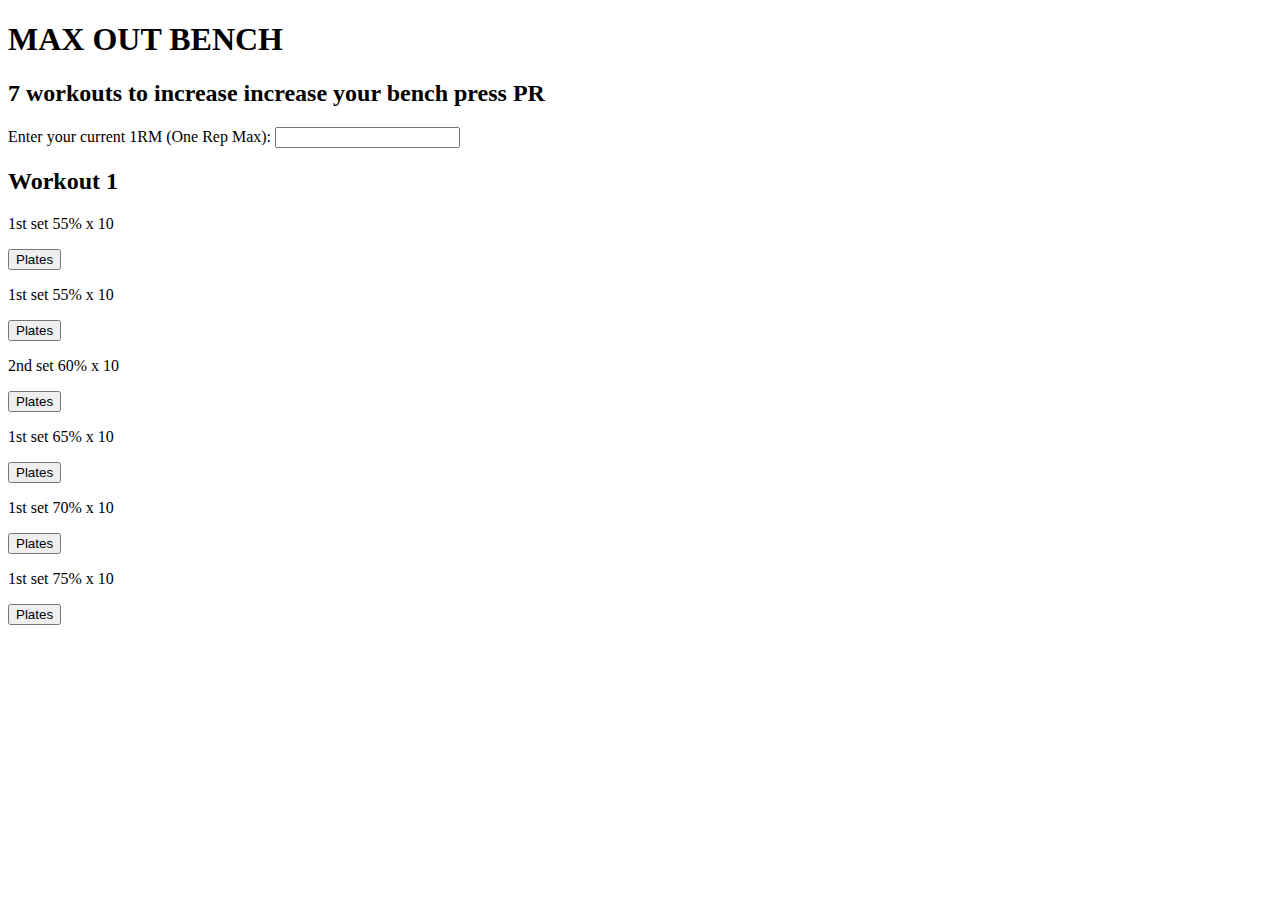
==== index.html @ d9f04791 "basic html" ====
<!DOCTYPE html>
<html lang="en">
<head>
    <meta charset="UTF-8">
    <meta name="viewport" content="width=device-width, initial-scale=1.0">
    <title>Bench Press Calculator</title>
    <link rel="stylesheet" href="style.css">
</head>
<body>
    <header>
        <h1>MAX OUT BENCH</h1>
        <h2>7 workouts to increase increase your bench press PR</h2>
    </header>

    <main>
        <section class="input-section">
            <label for="oneRepMax">Enter your current 1RM (One Rep Max):</label>
            <input type="number" id="oneRepMax" value="">
        </section>

        <section class="workout-section">
            <h2>Workout 1</h2>
            <div class="set">
                <p>1st set 55% x 10</p>
                <div class ="actions">
                    <span id="work1Set1"></span>
                    <button>Plates</button>
                </div>
            </div>
            <div class="set">
                <p>1st set 55% x 10</p>
                <div class ="actions">
                    <span id="work1Set1"></span>
                    <button>Plates</button>
                </div>
            </div>
            <div class="set">
                <p>2nd set 60% x 10</p>
                <div class ="actions">
                    <span id="work1Set1"></span>
                    <button>Plates</button>
                </div>
            </div>
            <div class="set">
                <p>1st set 65% x 10</p>
                <div class ="actions">
                    <span id="work1Set1"></span>
                    <button>Plates</button>
                </div>
            </div>
            <div class="set">
                <p>1st set 70% x 10</p>
                <div class ="actions">
                    <span id="work1Set1"></span>
                    <button>Plates</button>
                </div>
            </div>
            <div class="set">
                <p>1st set 75% x 10</p>
                <div class ="actions">
                    <span id="work1Set1"></span>
                    <button>Plates</button>
                </div>
            </div>
        </section>
    </main>

    <script src="index.js"></script>
</body>
</html>
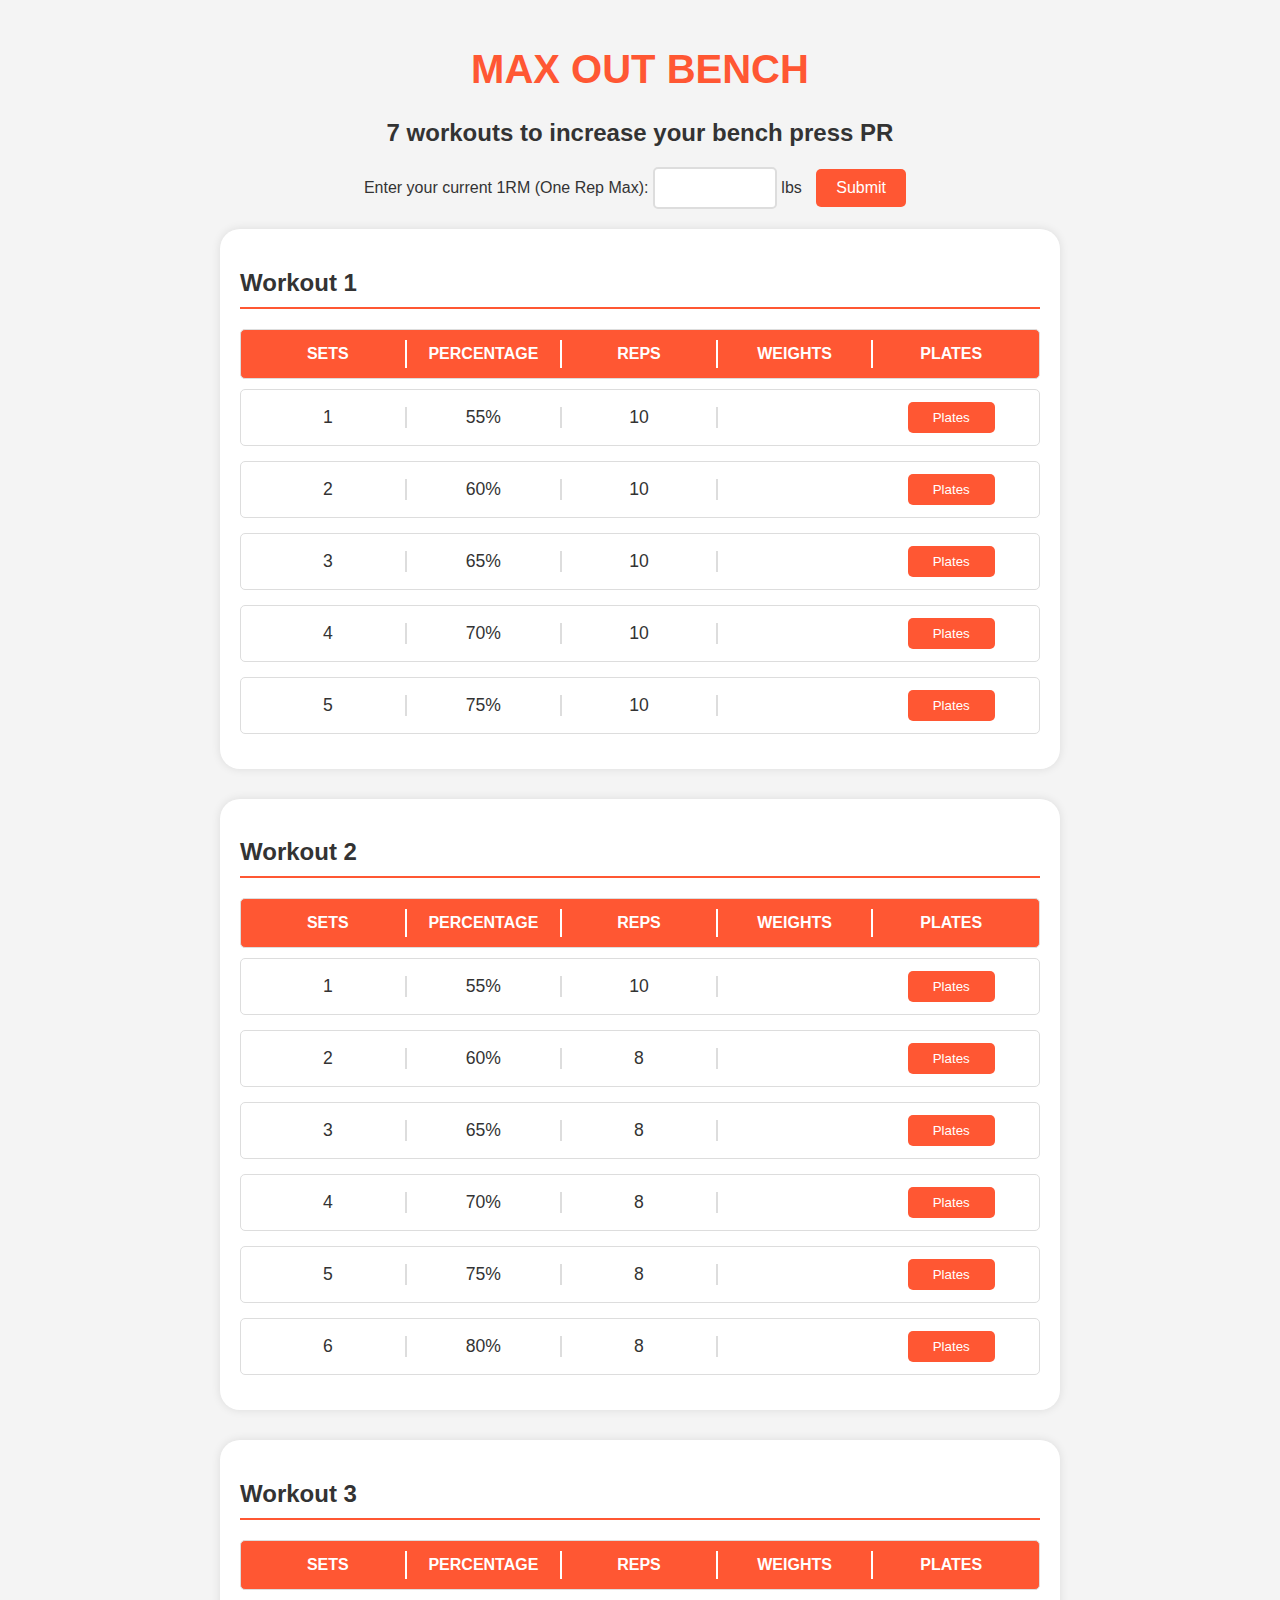
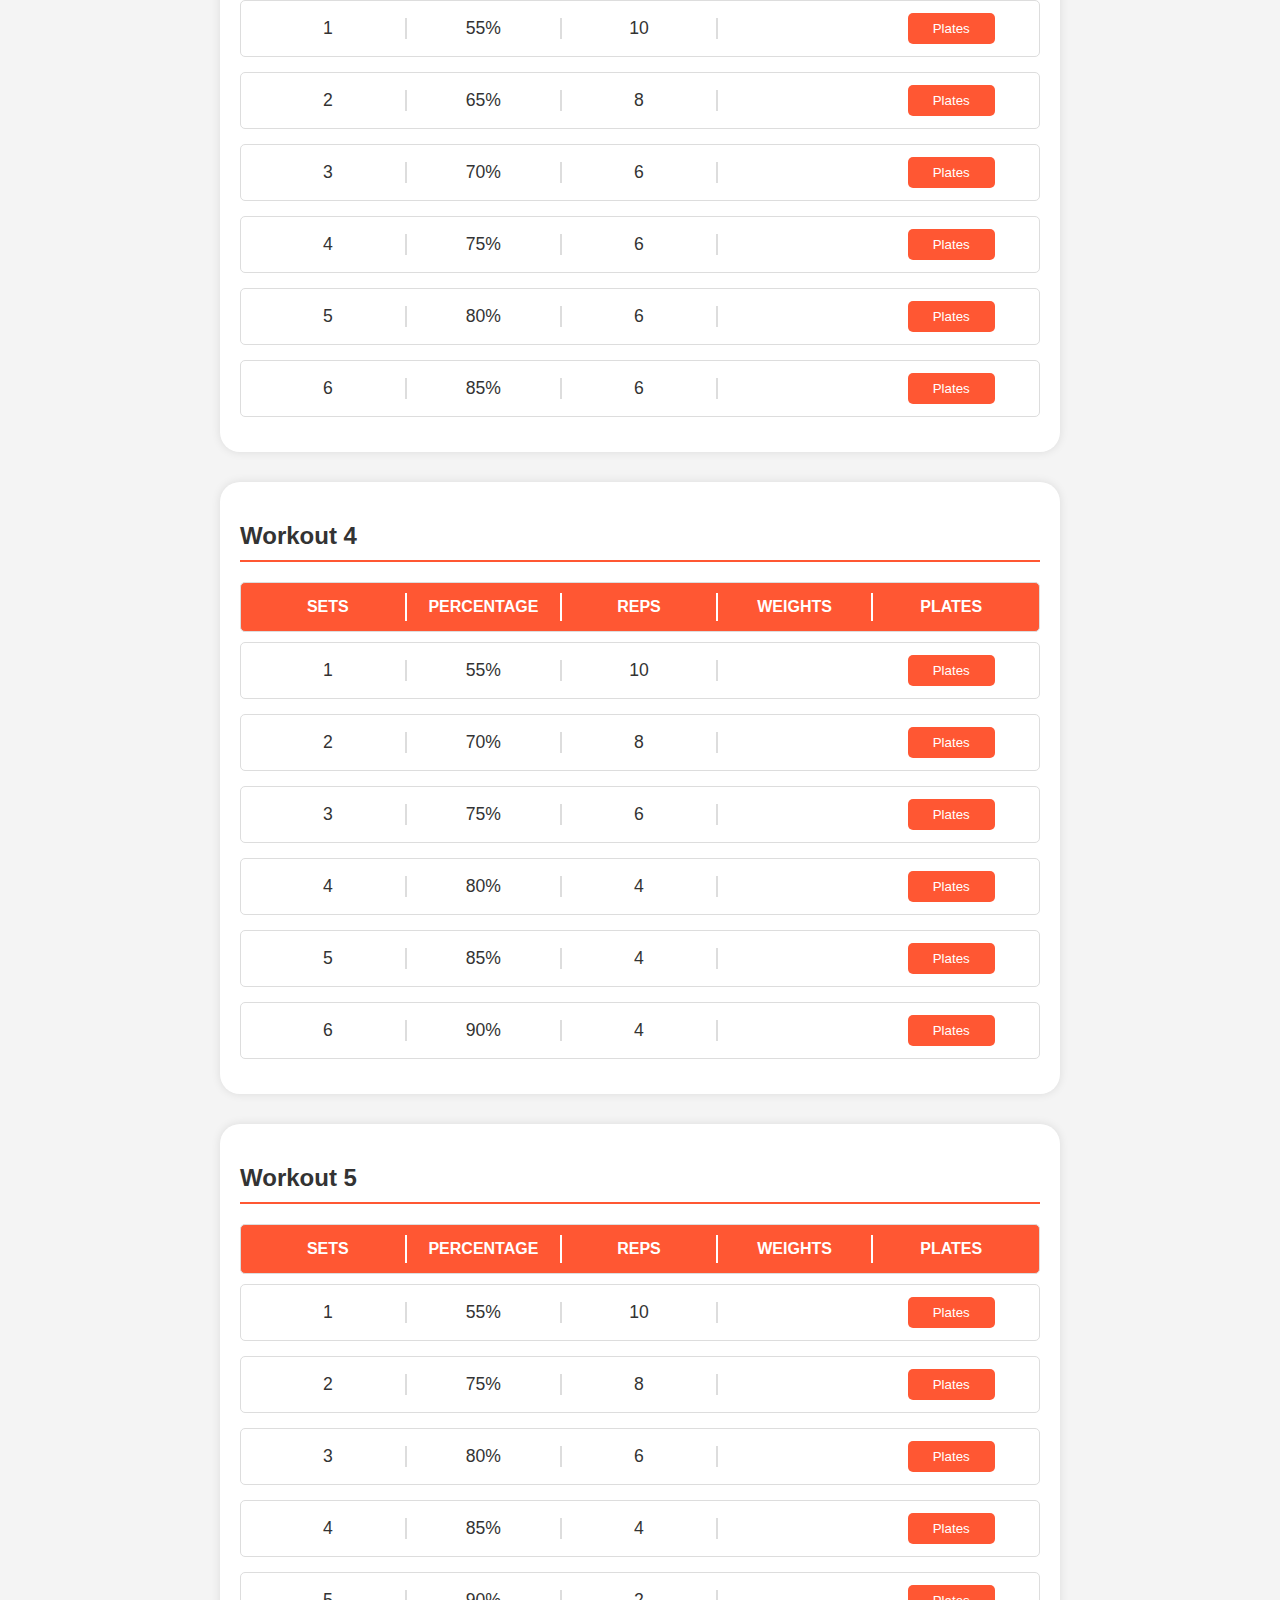
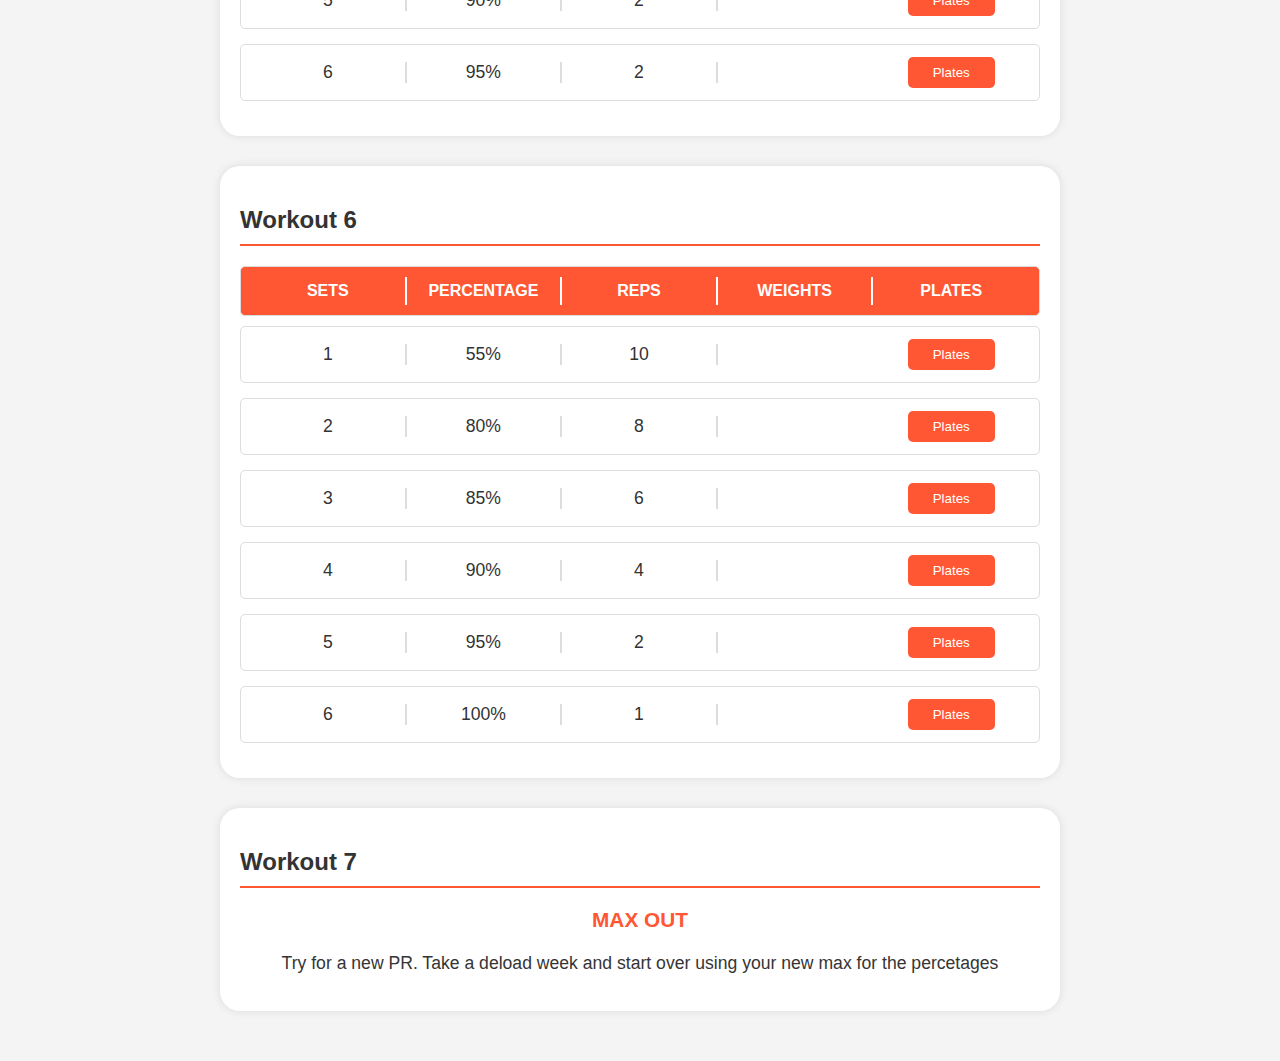
==== commit 21abf750: "improved html and css, and added basic functions to index.js" ====
--- a/index.html
+++ b/index.html
@@ -9,59 +9,347 @@
 <body>
     <header>
         <h1>MAX OUT BENCH</h1>
-        <h2>7 workouts to increase increase your bench press PR</h2>
+        <h2>7 workouts to increase your bench press PR</h2>
     </header>
 
     <main>
         <section class="input-section">
             <label for="oneRepMax">Enter your current 1RM (One Rep Max):</label>
-            <input type="number" id="oneRepMax" value="">
-        </section>
+            <input type="number" id="oneRepMax" value="" min="80" max="1000" required> lbs
+            <button id="submitButton" class="submit-button">Submit</button>
+        </section>
+
 
         <section class="workout-section">
             <h2>Workout 1</h2>
-            <div class="set">
-                <p>1st set 55% x 10</p>
-                <div class ="actions">
-                    <span id="work1Set1"></span>
-                    <button>Plates</button>
-                </div>
-            </div>
-            <div class="set">
-                <p>1st set 55% x 10</p>
-                <div class ="actions">
-                    <span id="work1Set1"></span>
-                    <button>Plates</button>
-                </div>
-            </div>
-            <div class="set">
-                <p>2nd set 60% x 10</p>
-                <div class ="actions">
-                    <span id="work1Set1"></span>
-                    <button>Plates</button>
-                </div>
-            </div>
-            <div class="set">
-                <p>1st set 65% x 10</p>
-                <div class ="actions">
-                    <span id="work1Set1"></span>
-                    <button>Plates</button>
-                </div>
-            </div>
-            <div class="set">
-                <p>1st set 70% x 10</p>
-                <div class ="actions">
-                    <span id="work1Set1"></span>
-                    <button>Plates</button>
-                </div>
-            </div>
-            <div class="set">
-                <p>1st set 75% x 10</p>
-                <div class ="actions">
-                    <span id="work1Set1"></span>
-                    <button>Plates</button>
-                </div>
-            </div>
+
+            <div class="table-header">
+                <div class="header-item">SETS</div>
+                <div class="header-item">PERCENTAGE</div>
+                <div class="header-item">REPS</div>
+                <div class="header-item">WEIGHTS</div>
+                <div class="header-item">PLATES</div>
+            </div>
+            <div class="set">
+                <div class="set-info">1</div>
+                <div class="set-percentage">55%</div>
+                <div class="set-reps">10</div>
+                <div class="set-weight" id="w1percent55"></div>
+                <button class="calculate-button">Plates</button>
+            </div>
+            <div class="set">
+                <div class="set-info">2</div>
+                <div class="set-percentage">60%</div>
+                <div class="set-reps">10</div>
+                <div class="set-weight" id="w1percent60"></div>
+                <button class="calculate-button">Plates</button>
+            </div>
+            <div class="set">
+                <div class="set-info">3</div>
+                <div class="set-percentage">65%</div>
+                <div class="set-reps">10</div>
+                <div class="set-weight" id="w1percent65"></div>
+                <button class="calculate-button">Plates</button>
+            </div>
+            <div class="set">
+                <div class="set-info">4</div>
+                <div class="set-percentage">70%</div>
+                <div class="set-reps">10</div>
+                <div class="set-weight" id="w1percent70"></div>
+                <button class="calculate-button">Plates</button>
+            </div>
+            <div class="set">
+                <div class="set-info">5</div>
+                <div class="set-percentage">75%</div>
+                <div class="set-reps">10</div>
+                <div class="set-weight" id="w1percent75"></div>
+                <button class="calculate-button">Plates</button>
+            </div>
+            
+        </section>
+
+
+        <section class="workout-section">
+            <h2>Workout 2</h2>
+
+            <div class="table-header">
+                <div class="header-item">SETS</div>
+                <div class="header-item">PERCENTAGE</div>
+                <div class="header-item">REPS</div>
+                <div class="header-item">WEIGHTS</div>
+                <div class="header-item">PLATES</div>
+            </div>
+            <div class="set">
+                <div class="set-info">1</div>
+                <div class="set-percentage">55%</div>
+                <div class="set-reps">10</div>
+                <div class="set-weight" id="w2percent55"></div>
+                <button class="calculate-button">Plates</button>
+            </div>
+            <div class="set">
+                <div class="set-info">2</div>
+                <div class="set-percentage">60%</div>
+                <div class="set-reps">8</div>
+                <div class="set-weight" id="w2percent60"></div>
+                <button class="calculate-button">Plates</button>
+            </div>
+            <div class="set">
+                <div class="set-info">3</div>
+                <div class="set-percentage">65%</div>
+                <div class="set-reps">8</div>
+                <div class="set-weight" id="w2percent65"></div>
+                <button class="calculate-button">Plates</button>
+            </div>
+            <div class="set">
+                <div class="set-info">4</div>
+                <div class="set-percentage">70%</div>
+                <div class="set-reps">8</div>
+                <div class="set-weight" id="w2percent70"></div>
+                <button class="calculate-button">Plates</button>
+            </div>
+            <div class="set">
+                <div class="set-info">5</div>
+                <div class="set-percentage">75%</div>
+                <div class="set-reps">8</div>
+                <div class="set-weight" id="w2percent75"></div>
+                <button class="calculate-button">Plates</button>
+            </div>
+            <div class="set">
+                <div class="set-info">6</div>
+                <div class="set-percentage">80%</div>
+                <div class="set-reps">8</div>
+                <div class="set-weight" id="w2percent80"></div>
+                <button class="calculate-button">Plates</button>
+            </div>
+            
+        </section>
+
+
+        <section class="workout-section">
+            <h2>Workout 3</h2>
+
+            <div class="table-header">
+                <div class="header-item">SETS</div>
+                <div class="header-item">PERCENTAGE</div>
+                <div class="header-item">REPS</div>
+                <div class="header-item">WEIGHTS</div>
+                <div class="header-item">PLATES</div>
+            </div>
+            <div class="set">
+                <div class="set-info">1</div>
+                <div class="set-percentage">55%</div>
+                <div class="set-reps">10</div>
+                <div class="set-weight" id="w3percent55"></div>
+                <button class="calculate-button">Plates</button>
+            </div>
+            <div class="set">
+                <div class="set-info">2</div>
+                <div class="set-percentage">65%</div>
+                <div class="set-reps">8</div>
+                <div class="set-weight" id="w3percent65"></div>
+                <button class="calculate-button">Plates</button>
+            </div>
+            <div class="set">
+                <div class="set-info">3</div>
+                <div class="set-percentage">70%</div>
+                <div class="set-reps">6</div>
+                <div class="set-weight" id="w3percent70"></div>
+                <button class="calculate-button">Plates</button>
+            </div>
+            <div class="set">
+                <div class="set-info">4</div>
+                <div class="set-percentage">75%</div>
+                <div class="set-reps">6</div>
+                <div class="set-weight" id="w3percent75"></div>
+                <button class="calculate-button">Plates</button>
+            </div>
+            <div class="set">
+                <div class="set-info">5</div>
+                <div class="set-percentage">80%</div>
+                <div class="set-reps">6</div>
+                <div class="set-weight" id="w3percent80"></div>
+                <button class="calculate-button">Plates</button>
+            </div>
+            <div class="set">
+                <div class="set-info">6</div>
+                <div class="set-percentage">85%</div>
+                <div class="set-reps">6</div>
+                <div class="set-weight" id="w3percent85"></div>
+                <button class="calculate-button">Plates</button>
+            </div>
+            
+        </section>
+        <section class="workout-section">
+            <h2>Workout 4</h2>
+            
+            <div class="table-header">
+                <div class="header-item">SETS</div>
+                <div class="header-item">PERCENTAGE</div>
+                <div class="header-item">REPS</div>
+                <div class="header-item">WEIGHTS</div>
+                <div class="header-item">PLATES</div>
+            </div>
+            <div class="set">
+                <div class="set-info">1</div>
+                <div class="set-percentage">55%</div>
+                <div class="set-reps">10</div>
+                <div class="set-weight" id="w4percent55"></div>
+                <button class="calculate-button">Plates</button>
+            </div>
+            <div class="set">
+                <div class="set-info">2</div>
+                <div class="set-percentage">70%</div>
+                <div class="set-reps">8</div>
+                <div class="set-weight" id="w4percent70"></div>
+                <button class="calculate-button">Plates</button>
+            </div>
+            <div class="set">
+                <div class="set-info">3</div>
+                <div class="set-percentage">75%</div>
+                <div class="set-reps">6</div>
+                <div class="set-weight" id="w4percent75"></div>
+                <button class="calculate-button">Plates</button>
+            </div>
+            <div class="set">
+                <div class="set-info">4</div>
+                <div class="set-percentage">80%</div>
+                <div class="set-reps">4</div>
+                <div class="set-weight" id="w4percent80"></div>
+                <button class="calculate-button">Plates</button>
+            </div>
+            <div class="set">
+                <div class="set-info">5</div>
+                <div class="set-percentage">85%</div>
+                <div class="set-reps">4</div>
+                <div class="set-weight" id="w4percent85"></div>
+                <button class="calculate-button">Plates</button>
+            </div>
+            <div class="set">
+                <div class="set-info">6</div>
+                <div class="set-percentage">90%</div>
+                <div class="set-reps">4</div>
+                <div class="set-weight" id="w4percent90"></div>
+                <button class="calculate-button">Plates</button>
+            </div>
+            
+        </section>
+
+
+        <section class="workout-section">
+            <h2>Workout 5</h2>
+
+            <div class="table-header">
+                <div class="header-item">SETS</div>
+                <div class="header-item">PERCENTAGE</div>
+                <div class="header-item">REPS</div>
+                <div class="header-item">WEIGHTS</div>
+                <div class="header-item">PLATES</div>
+            </div>
+            <div class="set">
+                <div class="set-info">1</div>
+                <div class="set-percentage">55%</div>
+                <div class="set-reps">10</div>
+                <div class="set-weight" id="w5percent55"></div>
+                <button class="calculate-button">Plates</button>
+            </div>
+            <div class="set">
+                <div class="set-info">2</div>
+                <div class="set-percentage">75%</div>
+                <div class="set-reps">8</div>
+                <div class="set-weight" id="w5percent75"></div>
+                <button class="calculate-button">Plates</button>
+            </div>
+            <div class="set">
+                <div class="set-info">3</div>
+                <div class="set-percentage">80%</div>
+                <div class="set-reps">6</div>
+                <div class="set-weight" id="w5percent80"></div>
+                <button class="calculate-button">Plates</button>
+            </div>
+            <div class="set">
+                <div class="set-info">4</div>
+                <div class="set-percentage">85%</div>
+                <div class="set-reps">4</div>
+                <div class="set-weight" id="w5percent85"></div>
+                <button class="calculate-button">Plates</button>
+            </div>
+            <div class="set">
+                <div class="set-info">5</div>
+                <div class="set-percentage">90%</div>
+                <div class="set-reps">2</div>
+                <div class="set-weight" id="w5percent90"></div>
+                <button class="calculate-button">Plates</button>
+            </div>
+            <div class="set">
+                <div class="set-info">6</div>
+                <div class="set-percentage">95%</div>
+                <div class="set-reps">2</div>
+                <div class="set-weight" id="w5percent95"></div>
+                <button class="calculate-button">Plates</button>
+            </div>
+            
+        </section>
+
+
+        <section class="workout-section">
+            <h2>Workout 6</h2>
+            
+            <div class="table-header">
+                <div class="header-item">SETS</div>
+                <div class="header-item">PERCENTAGE</div>
+                <div class="header-item">REPS</div>
+                <div class="header-item">WEIGHTS</div>
+                <div class="header-item">PLATES</div>
+            </div>
+            <div class="set">
+                <div class="set-info">1</div>
+                <div class="set-percentage">55%</div>
+                <div class="set-reps">10</div>
+                <div class="set-weight" id="w6percent55"></div>
+                <button class="calculate-button">Plates</button>
+            </div>
+            <div class="set">
+                <div class="set-info">2</div>
+                <div class="set-percentage">80%</div>
+                <div class="set-reps">8</div>
+                <div class="set-weight" id="w6percent80"></div>
+                <button class="calculate-button">Plates</button>
+            </div>
+            <div class="set">
+                <div class="set-info">3</div>
+                <div class="set-percentage">85%</div>
+                <div class="set-reps">6</div>
+                <div class="set-weight" id="w6percent85"></div>
+                <button class="calculate-button">Plates</button>
+            </div>
+            <div class="set">
+                <div class="set-info">4</div>
+                <div class="set-percentage">90%</div>
+                <div class="set-reps">4</div>
+                <div class="set-weight" id="w6percent90"></div>
+                <button class="calculate-button">Plates</button>
+            </div>
+            <div class="set">
+                <div class="set-info">5</div>
+                <div class="set-percentage">95%</div>
+                <div class="set-reps">2</div>
+                <div class="set-weight" id="w6percent95"></div>
+                <button class="calculate-button">Plates</button>
+            </div>
+            <div class="set">
+                <div class="set-info">6</div>
+                <div class="set-percentage">100%</div>
+                <div class="set-reps">1</div>
+                <div class="set-weight" id="w6percent100"></div>
+                <button class="calculate-button">Plates</button>
+            </div>
+            
+        </section>
+
+        <section class="workout-section">
+            <h2>Workout 7</h2>
+            <h3>MAX OUT</h3>
+            <p id="maxout">Try for a new PR. Take a deload week and start over using your new max for the percetages</p>
         </section>
     </main>
 
--- a/style.css
+++ b/style.css
@@ -0,0 +1,169 @@
+body {
+    font-family: Arial, sans-serif;
+    background-color: #f4f4f4;
+    margin: 0;
+    padding: 20px;
+    color: #333;
+}
+
+header {
+    text-align: center;
+    margin-bottom: 20px;
+}
+
+h1 {
+    font-size: 2.5em;
+    color: #ff5733;
+}
+
+h2 {
+    font-size: 1.5em;
+    color: #333;
+    margin-bottom: 10px;
+}
+
+h3 {
+    font-size: 1.3em;
+    color: #ff5733;
+    margin-top: 0;
+    text-align: center;
+}
+
+.input-section {
+    text-align: center;
+    margin-right: 10px;
+}
+
+.input-section label {
+    text-align: center;
+    margin-bottom: 30px;
+}
+
+.input-section input[type="number"] {
+    padding: 10px;
+    font-size: 1em;
+    width: 100px;
+    border: 2px solid #ddd;
+    border-radius: 5px;
+    text-align: center;
+}
+
+.submit-button {
+    background-color: #ff5733;
+    color: white;
+    border: none;
+    padding: 10px 20px;
+    font-size: 16px;
+    border-radius: 5px;
+    cursor: pointer;
+    margin-left: 10px;
+}
+
+.submit-button:hover {
+    background-color: #c23e16;
+}
+
+.workout-section {
+    max-width: 800px;
+    margin: 0 auto 30px auto;
+    margin-top: 20px;
+    background-color: #fff;
+    padding: 20px;
+    border-radius: 20px;
+    box-shadow: 0 0 10px rgba(0, 0, 0, 0.1);
+}
+
+.workout-section h2 {
+    border-bottom: 2px solid #ff5733;
+    padding-bottom: 10px;
+    margin-bottom: 20px;
+}
+
+.table-header, .set {
+    display: grid;
+    grid-template-columns: 1fr 1fr 1fr 1fr 1fr auto;
+    align-items: center;
+    padding: 10px;
+    border: 1px solid #ddd;
+    border-radius: 5px;
+}
+
+.table-header {
+    background-color: #ff5733;
+    color: white;
+    font-weight: bold;
+    text-align: center;
+    margin-bottom: 10px;
+}
+
+.table-header .header-item {
+    padding: 5px;
+    border-right: 2px solid white; /* Adds white lines between columns */
+}
+
+.table-header .header-item:last-child {
+    border-right: none; /* Removes the border from the last item */
+}
+
+.set {
+    margin-bottom: 15px;
+    grid-template-columns: 1fr 1fr 1fr 1fr 1fr auto;
+    display: grid;
+    align-items: center;
+    text-align: center;
+}
+
+.set button.calculate-button {
+    margin: 2px auto; /* Centers the button horizontally within its grid cell */
+    display: block;
+    padding: 8px 25px;
+    background-color: #ff5733;
+    color: white;
+    border: none;
+    border-radius: 5px;
+    cursor: pointer;
+    text-align: center;
+}
+
+.set div {
+    font-size: 1.1em;
+    text-align: center;
+    border-right: 2px solid #ddd; 
+}
+
+.set div:last-child {
+    border-right: none; /* Removes the border from the last column */
+}
+
+.set-weight {
+    font-weight: bold;
+    color: #ff5733;
+}
+
+button.calculate-button {
+    padding: 10px 12px;
+    background-color: #ff5733;
+    color: white;
+    border: none;
+    border-radius: 5px;
+    cursor: pointer;
+    text-align: center;
+    max-width: 100px;
+}
+
+button.calculate-button:hover {
+    background-color: #c23e16;
+}
+
+#maxout {
+    text-align: center;
+    margin-top: 20px;
+    font-size: 1.1em;
+    color: #353535;
+}
+
+#maxout span {
+    font-weight: bold;
+    color: #ff5733;
+}
+
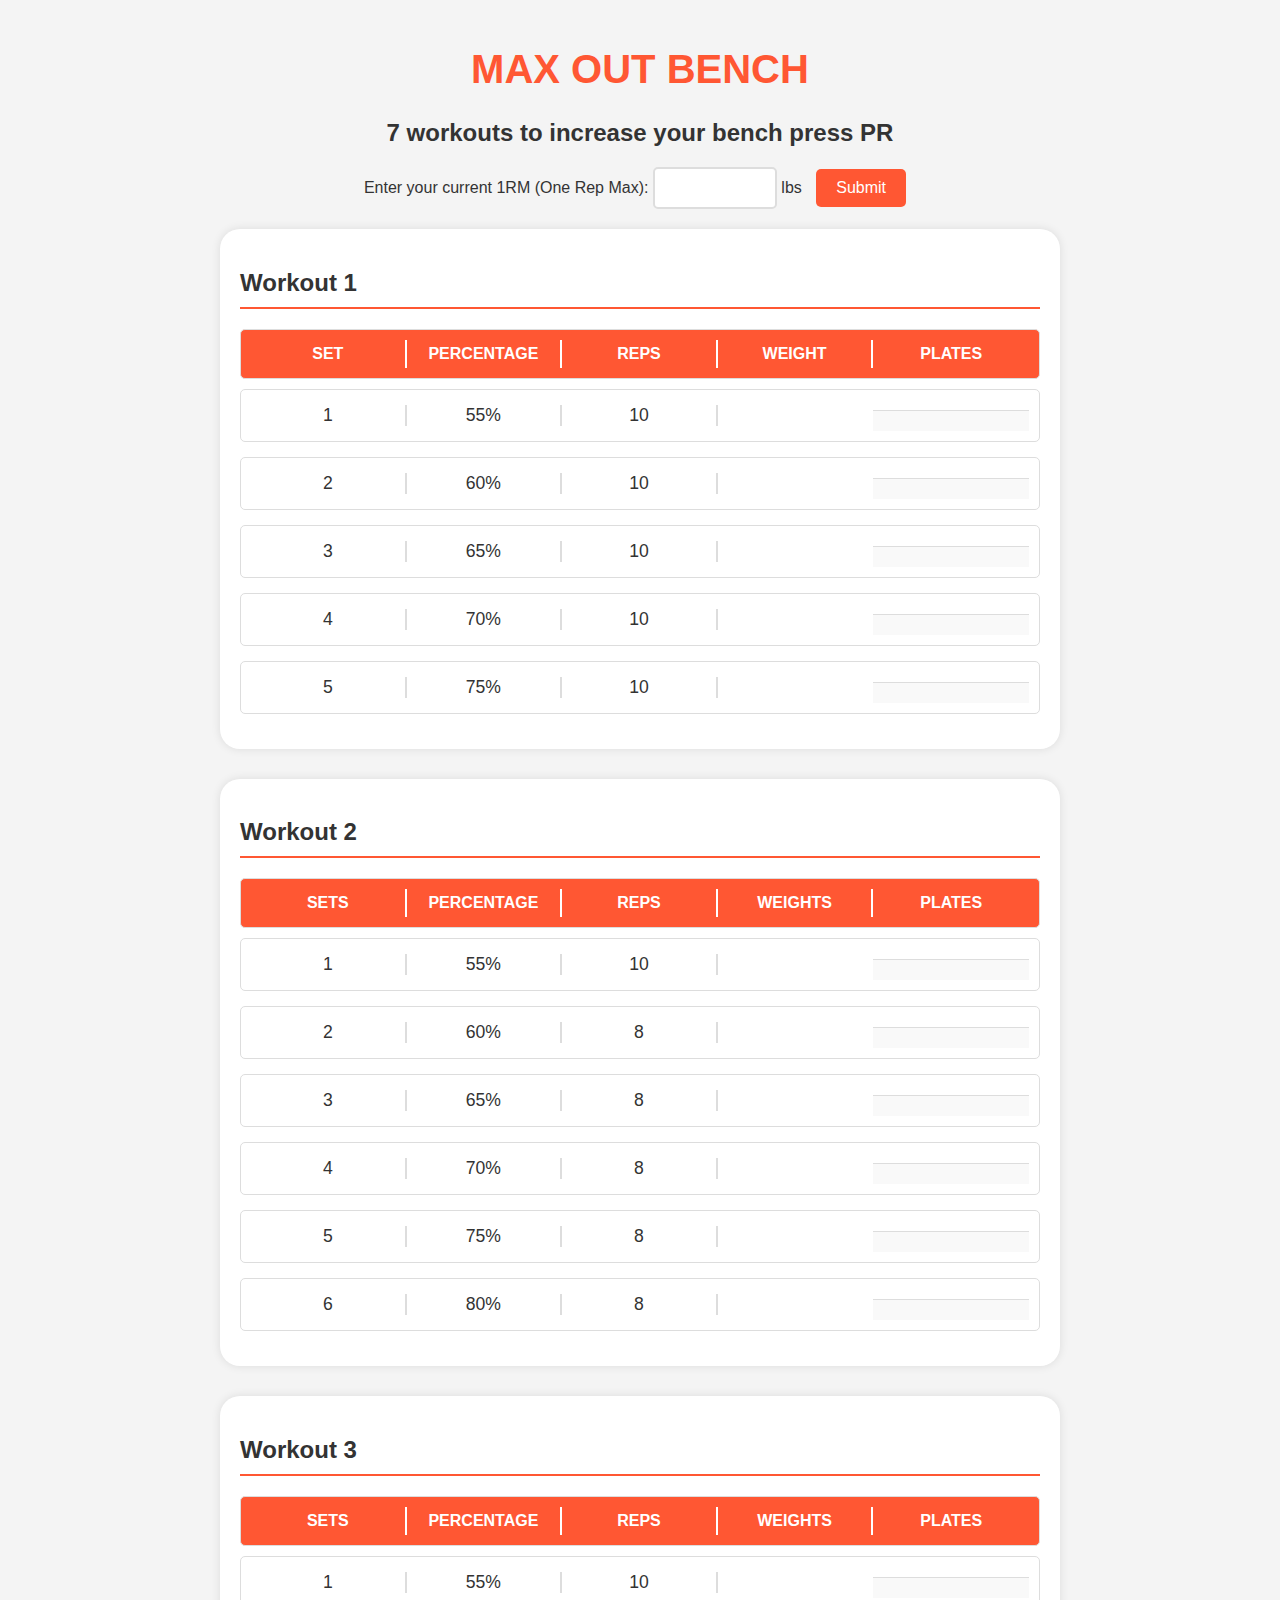
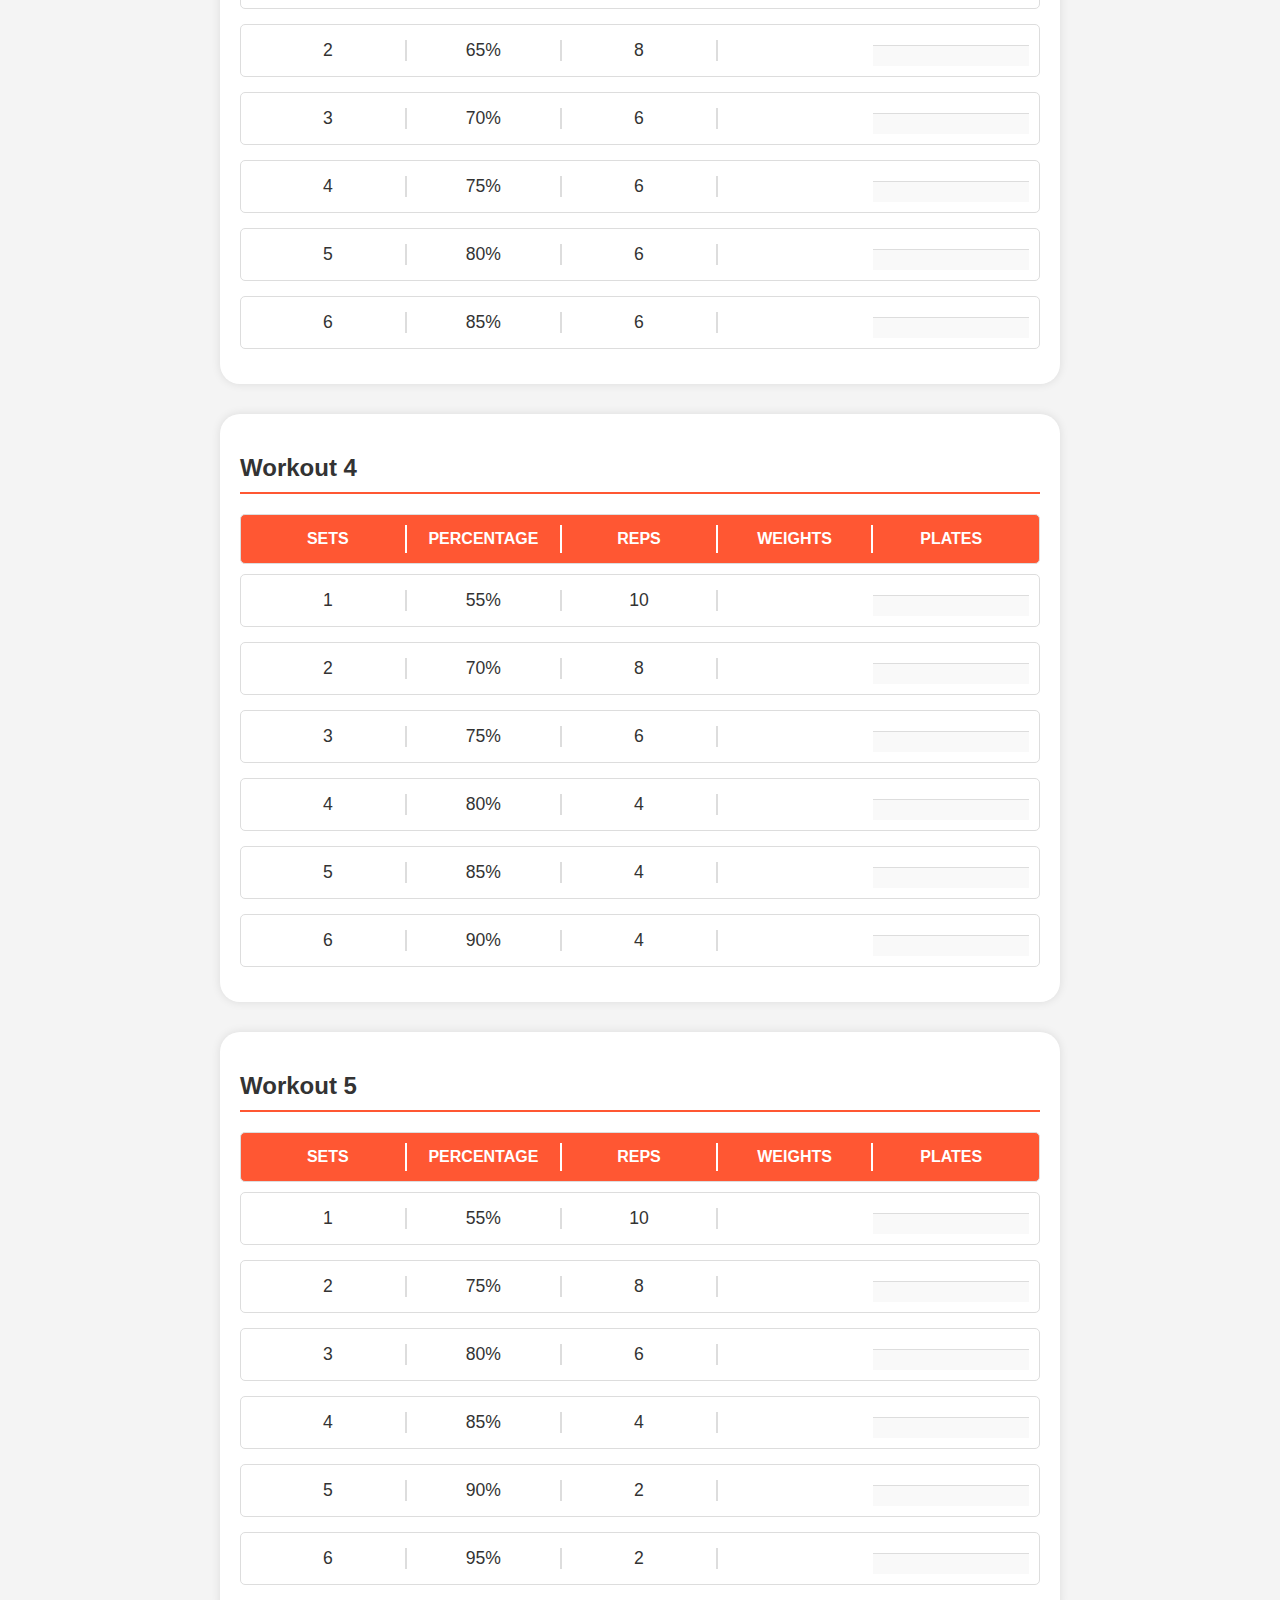
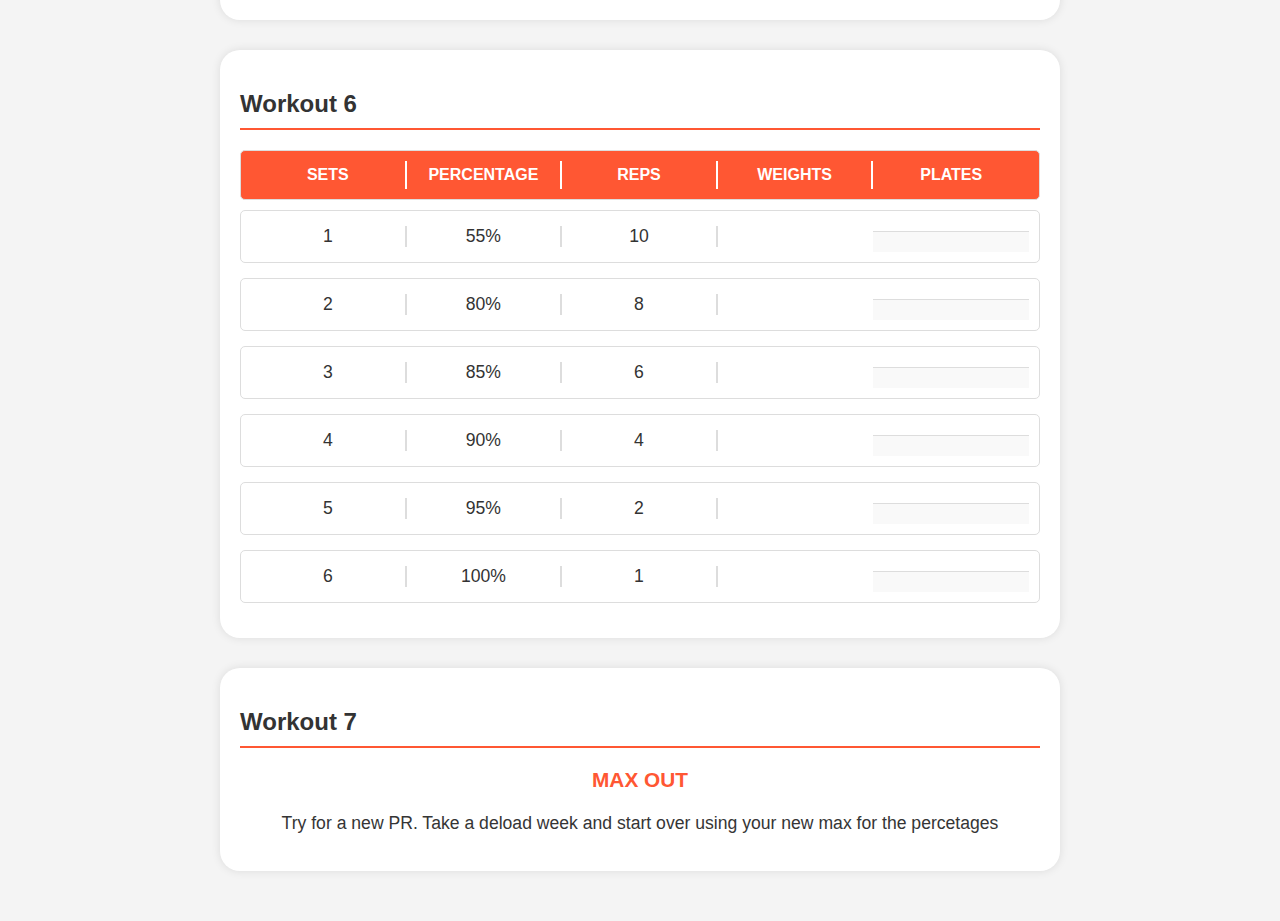
==== commit 7124c3c0: "functional backend" ====
--- a/index.html
+++ b/index.html
@@ -24,10 +24,10 @@
             <h2>Workout 1</h2>
 
             <div class="table-header">
-                <div class="header-item">SETS</div>
-                <div class="header-item">PERCENTAGE</div>
-                <div class="header-item">REPS</div>
-                <div class="header-item">WEIGHTS</div>
+                <div class="header-item">SET</div>
+                <div class="header-item">PERCENTAGE</div>
+                <div class="header-item">REPS</div>
+                <div class="header-item">WEIGHT</div>
                 <div class="header-item">PLATES</div>
             </div>
             <div class="set">
@@ -35,35 +35,35 @@
                 <div class="set-percentage">55%</div>
                 <div class="set-reps">10</div>
                 <div class="set-weight" id="w1percent55"></div>
-                <button class="calculate-button">Plates</button>
+                <div class="plates-section" id="w1plates1"></div>
             </div>
             <div class="set">
                 <div class="set-info">2</div>
                 <div class="set-percentage">60%</div>
                 <div class="set-reps">10</div>
                 <div class="set-weight" id="w1percent60"></div>
-                <button class="calculate-button">Plates</button>
+                <div class="plates-section" id="w1plates2"></div>
             </div>
             <div class="set">
                 <div class="set-info">3</div>
                 <div class="set-percentage">65%</div>
                 <div class="set-reps">10</div>
                 <div class="set-weight" id="w1percent65"></div>
-                <button class="calculate-button">Plates</button>
+                <div class="plates-section" id="w1plates3"></div>
             </div>
             <div class="set">
                 <div class="set-info">4</div>
                 <div class="set-percentage">70%</div>
                 <div class="set-reps">10</div>
                 <div class="set-weight" id="w1percent70"></div>
-                <button class="calculate-button">Plates</button>
+                <div class="plates-section" id="w1plates4"></div>
             </div>
             <div class="set">
                 <div class="set-info">5</div>
                 <div class="set-percentage">75%</div>
                 <div class="set-reps">10</div>
                 <div class="set-weight" id="w1percent75"></div>
-                <button class="calculate-button">Plates</button>
+                <div class="plates-section" id="w1plates5"></div>
             </div>
             
         </section>
@@ -84,42 +84,42 @@
                 <div class="set-percentage">55%</div>
                 <div class="set-reps">10</div>
                 <div class="set-weight" id="w2percent55"></div>
-                <button class="calculate-button">Plates</button>
+                <div class="plates-section" id="w2plates1"></div>
             </div>
             <div class="set">
                 <div class="set-info">2</div>
                 <div class="set-percentage">60%</div>
                 <div class="set-reps">8</div>
                 <div class="set-weight" id="w2percent60"></div>
-                <button class="calculate-button">Plates</button>
+                <div class="plates-section" id="w2plates2"></div>
             </div>
             <div class="set">
                 <div class="set-info">3</div>
                 <div class="set-percentage">65%</div>
                 <div class="set-reps">8</div>
                 <div class="set-weight" id="w2percent65"></div>
-                <button class="calculate-button">Plates</button>
+                <div class="plates-section" id="w2plates3"></div>
             </div>
             <div class="set">
                 <div class="set-info">4</div>
                 <div class="set-percentage">70%</div>
                 <div class="set-reps">8</div>
                 <div class="set-weight" id="w2percent70"></div>
-                <button class="calculate-button">Plates</button>
+                <div class="plates-section" id="w2plates4"></div>
             </div>
             <div class="set">
                 <div class="set-info">5</div>
                 <div class="set-percentage">75%</div>
                 <div class="set-reps">8</div>
                 <div class="set-weight" id="w2percent75"></div>
-                <button class="calculate-button">Plates</button>
+                <div class="plates-section" id="w2plates5"></div>
             </div>
             <div class="set">
                 <div class="set-info">6</div>
                 <div class="set-percentage">80%</div>
                 <div class="set-reps">8</div>
                 <div class="set-weight" id="w2percent80"></div>
-                <button class="calculate-button">Plates</button>
+                <div class="plates-section" id="w2plates6"></div>
             </div>
             
         </section>
@@ -140,42 +140,42 @@
                 <div class="set-percentage">55%</div>
                 <div class="set-reps">10</div>
                 <div class="set-weight" id="w3percent55"></div>
-                <button class="calculate-button">Plates</button>
+                <div class="plates-section" id="w3plates1"></div>
             </div>
             <div class="set">
                 <div class="set-info">2</div>
                 <div class="set-percentage">65%</div>
                 <div class="set-reps">8</div>
                 <div class="set-weight" id="w3percent65"></div>
-                <button class="calculate-button">Plates</button>
+                <div class="plates-section" id="w3plates2"></div>
             </div>
             <div class="set">
                 <div class="set-info">3</div>
                 <div class="set-percentage">70%</div>
                 <div class="set-reps">6</div>
                 <div class="set-weight" id="w3percent70"></div>
-                <button class="calculate-button">Plates</button>
+                <div class="plates-section" id="w3plates3"></div>
             </div>
             <div class="set">
                 <div class="set-info">4</div>
                 <div class="set-percentage">75%</div>
                 <div class="set-reps">6</div>
                 <div class="set-weight" id="w3percent75"></div>
-                <button class="calculate-button">Plates</button>
+                <div class="plates-section" id="w3plates4"></div>
             </div>
             <div class="set">
                 <div class="set-info">5</div>
                 <div class="set-percentage">80%</div>
                 <div class="set-reps">6</div>
                 <div class="set-weight" id="w3percent80"></div>
-                <button class="calculate-button">Plates</button>
+                <div class="plates-section" id="w3plates5"></div>
             </div>
             <div class="set">
                 <div class="set-info">6</div>
                 <div class="set-percentage">85%</div>
                 <div class="set-reps">6</div>
                 <div class="set-weight" id="w3percent85"></div>
-                <button class="calculate-button">Plates</button>
+                <div class="plates-section" id="w3plates6"></div>
             </div>
             
         </section>
@@ -194,42 +194,42 @@
                 <div class="set-percentage">55%</div>
                 <div class="set-reps">10</div>
                 <div class="set-weight" id="w4percent55"></div>
-                <button class="calculate-button">Plates</button>
+                <div class="plates-section" id="w4plates1"></div>
             </div>
             <div class="set">
                 <div class="set-info">2</div>
                 <div class="set-percentage">70%</div>
                 <div class="set-reps">8</div>
                 <div class="set-weight" id="w4percent70"></div>
-                <button class="calculate-button">Plates</button>
+                <div class="plates-section" id="w4plates2"></div>
             </div>
             <div class="set">
                 <div class="set-info">3</div>
                 <div class="set-percentage">75%</div>
                 <div class="set-reps">6</div>
                 <div class="set-weight" id="w4percent75"></div>
-                <button class="calculate-button">Plates</button>
+                <div class="plates-section" id="w4plates3"></div>
             </div>
             <div class="set">
                 <div class="set-info">4</div>
                 <div class="set-percentage">80%</div>
                 <div class="set-reps">4</div>
                 <div class="set-weight" id="w4percent80"></div>
-                <button class="calculate-button">Plates</button>
+                <div class="plates-section" id="w4plates4"></div>
             </div>
             <div class="set">
                 <div class="set-info">5</div>
                 <div class="set-percentage">85%</div>
                 <div class="set-reps">4</div>
                 <div class="set-weight" id="w4percent85"></div>
-                <button class="calculate-button">Plates</button>
+                <div class="plates-section" id="w4plates5"></div>
             </div>
             <div class="set">
                 <div class="set-info">6</div>
                 <div class="set-percentage">90%</div>
                 <div class="set-reps">4</div>
                 <div class="set-weight" id="w4percent90"></div>
-                <button class="calculate-button">Plates</button>
+                <div class="plates-section" id="w4plates6"></div>
             </div>
             
         </section>
@@ -250,42 +250,42 @@
                 <div class="set-percentage">55%</div>
                 <div class="set-reps">10</div>
                 <div class="set-weight" id="w5percent55"></div>
-                <button class="calculate-button">Plates</button>
+                <div class="plates-section" id="w5plates1"></div>
             </div>
             <div class="set">
                 <div class="set-info">2</div>
                 <div class="set-percentage">75%</div>
                 <div class="set-reps">8</div>
                 <div class="set-weight" id="w5percent75"></div>
-                <button class="calculate-button">Plates</button>
+                <div class="plates-section" id="w5plates2"></div>
             </div>
             <div class="set">
                 <div class="set-info">3</div>
                 <div class="set-percentage">80%</div>
                 <div class="set-reps">6</div>
                 <div class="set-weight" id="w5percent80"></div>
-                <button class="calculate-button">Plates</button>
+                <div class="plates-section" id="w5plates3"></div>
             </div>
             <div class="set">
                 <div class="set-info">4</div>
                 <div class="set-percentage">85%</div>
                 <div class="set-reps">4</div>
                 <div class="set-weight" id="w5percent85"></div>
-                <button class="calculate-button">Plates</button>
+                <div class="plates-section" id="w5plates4"></div>
             </div>
             <div class="set">
                 <div class="set-info">5</div>
                 <div class="set-percentage">90%</div>
                 <div class="set-reps">2</div>
                 <div class="set-weight" id="w5percent90"></div>
-                <button class="calculate-button">Plates</button>
+                <div class="plates-section" id="w5plates5"></div>
             </div>
             <div class="set">
                 <div class="set-info">6</div>
                 <div class="set-percentage">95%</div>
                 <div class="set-reps">2</div>
                 <div class="set-weight" id="w5percent95"></div>
-                <button class="calculate-button">Plates</button>
+                <div class="plates-section" id="w5plates6"></div>
             </div>
             
         </section>
@@ -306,42 +306,42 @@
                 <div class="set-percentage">55%</div>
                 <div class="set-reps">10</div>
                 <div class="set-weight" id="w6percent55"></div>
-                <button class="calculate-button">Plates</button>
+                <div class="plates-section" id="w6plates1"></div>
             </div>
             <div class="set">
                 <div class="set-info">2</div>
                 <div class="set-percentage">80%</div>
                 <div class="set-reps">8</div>
                 <div class="set-weight" id="w6percent80"></div>
-                <button class="calculate-button">Plates</button>
+                <div class="plates-section" id="w6plates2"></div>
             </div>
             <div class="set">
                 <div class="set-info">3</div>
                 <div class="set-percentage">85%</div>
                 <div class="set-reps">6</div>
                 <div class="set-weight" id="w6percent85"></div>
-                <button class="calculate-button">Plates</button>
+                <div class="plates-section" id="w6plates3"></div>
             </div>
             <div class="set">
                 <div class="set-info">4</div>
                 <div class="set-percentage">90%</div>
                 <div class="set-reps">4</div>
                 <div class="set-weight" id="w6percent90"></div>
-                <button class="calculate-button">Plates</button>
+                <div class="plates-section" id="w6plates4"></div>
             </div>
             <div class="set">
                 <div class="set-info">5</div>
                 <div class="set-percentage">95%</div>
                 <div class="set-reps">2</div>
                 <div class="set-weight" id="w6percent95"></div>
-                <button class="calculate-button">Plates</button>
+                <div class="plates-section" id="w6plates5"></div>
             </div>
             <div class="set">
                 <div class="set-info">6</div>
                 <div class="set-percentage">100%</div>
                 <div class="set-reps">1</div>
                 <div class="set-weight" id="w6percent100"></div>
-                <button class="calculate-button">Plates</button>
+                <div class="plates-section" id="w6plates6"></div>
             </div>
             
         </section>
--- a/style.css
+++ b/style.css
@@ -155,6 +155,22 @@
     background-color: #c23e16;
 }
 
+.plates-section {
+    margin-top: 10px;
+    padding: 10px;
+    background-color: #f9f9f9;
+    border-top: 1px solid #ddd;
+    display: flex;
+    flex-direction: column;
+}
+
+.plate-row {
+    padding: 5px 0;
+    font-size: 1.1em;
+    font-weight: bold;
+    color: #333;
+}
+
 #maxout {
     text-align: center;
     margin-top: 20px;
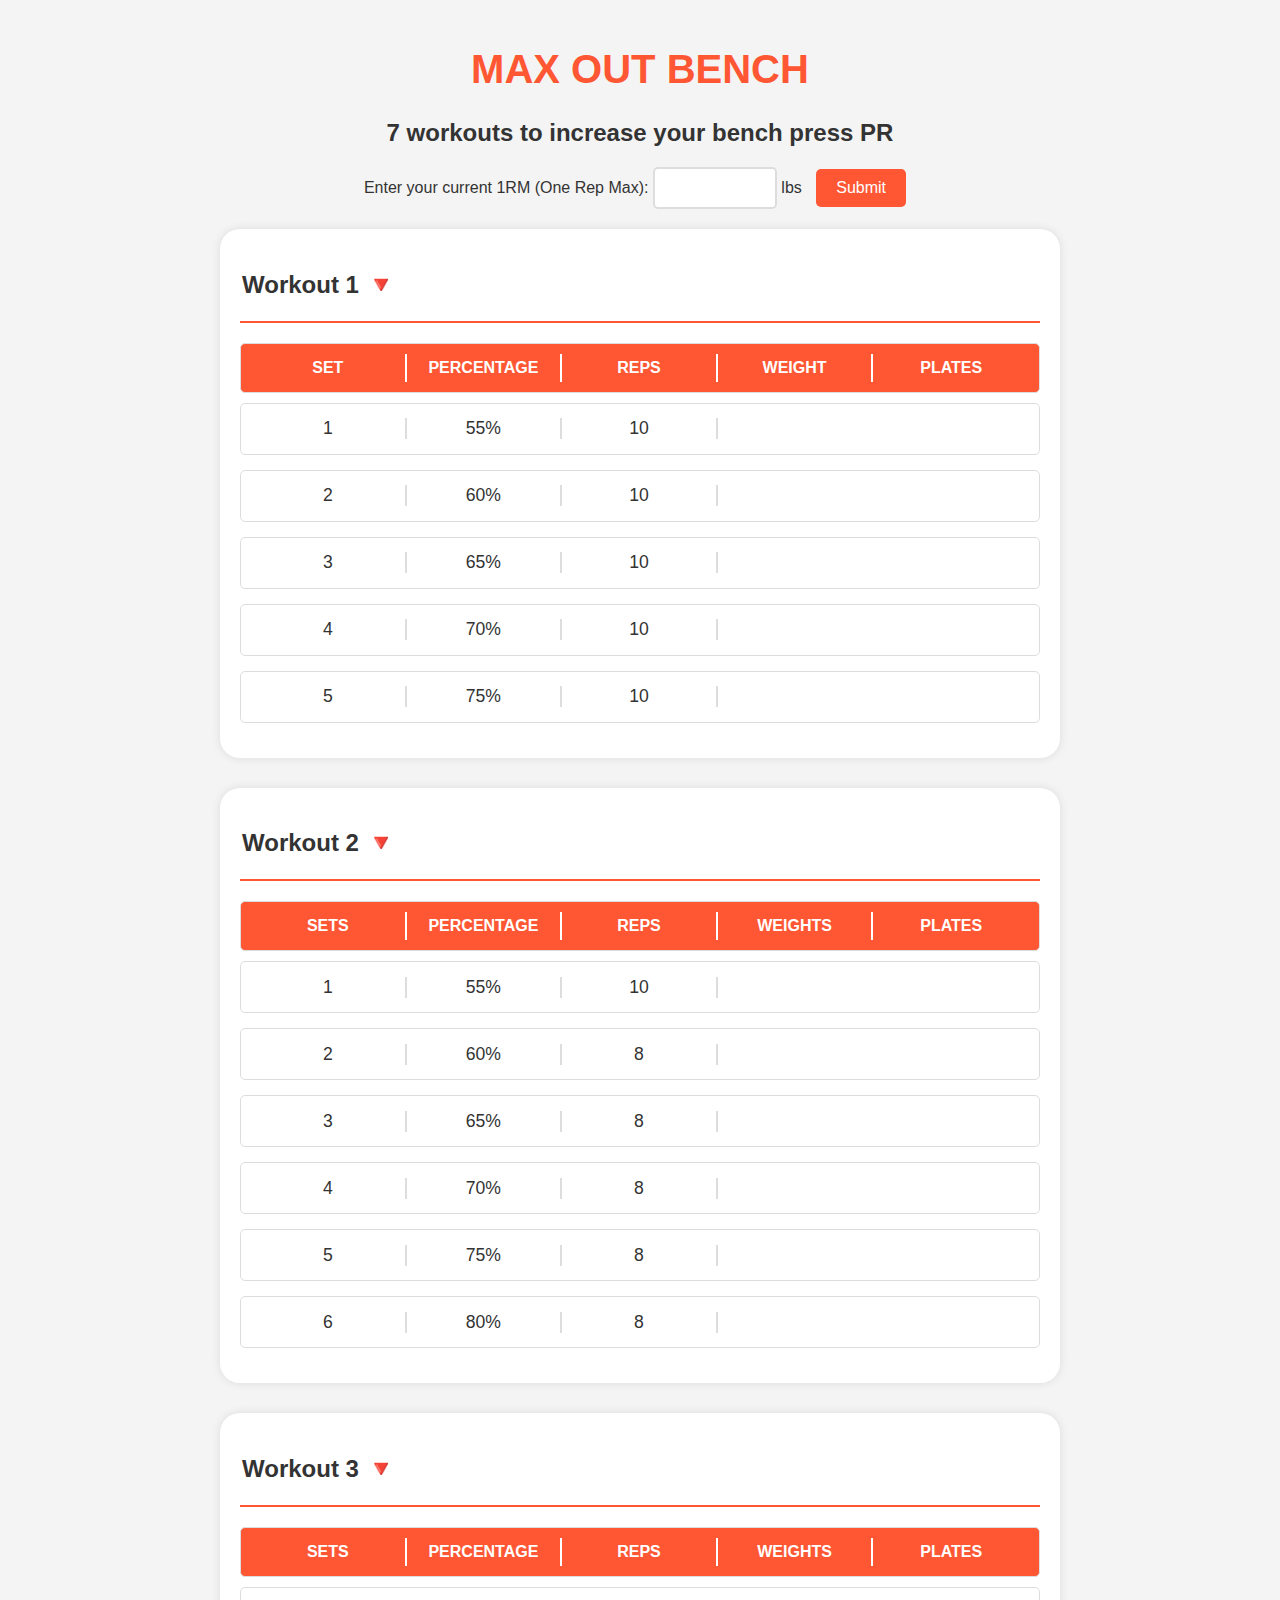
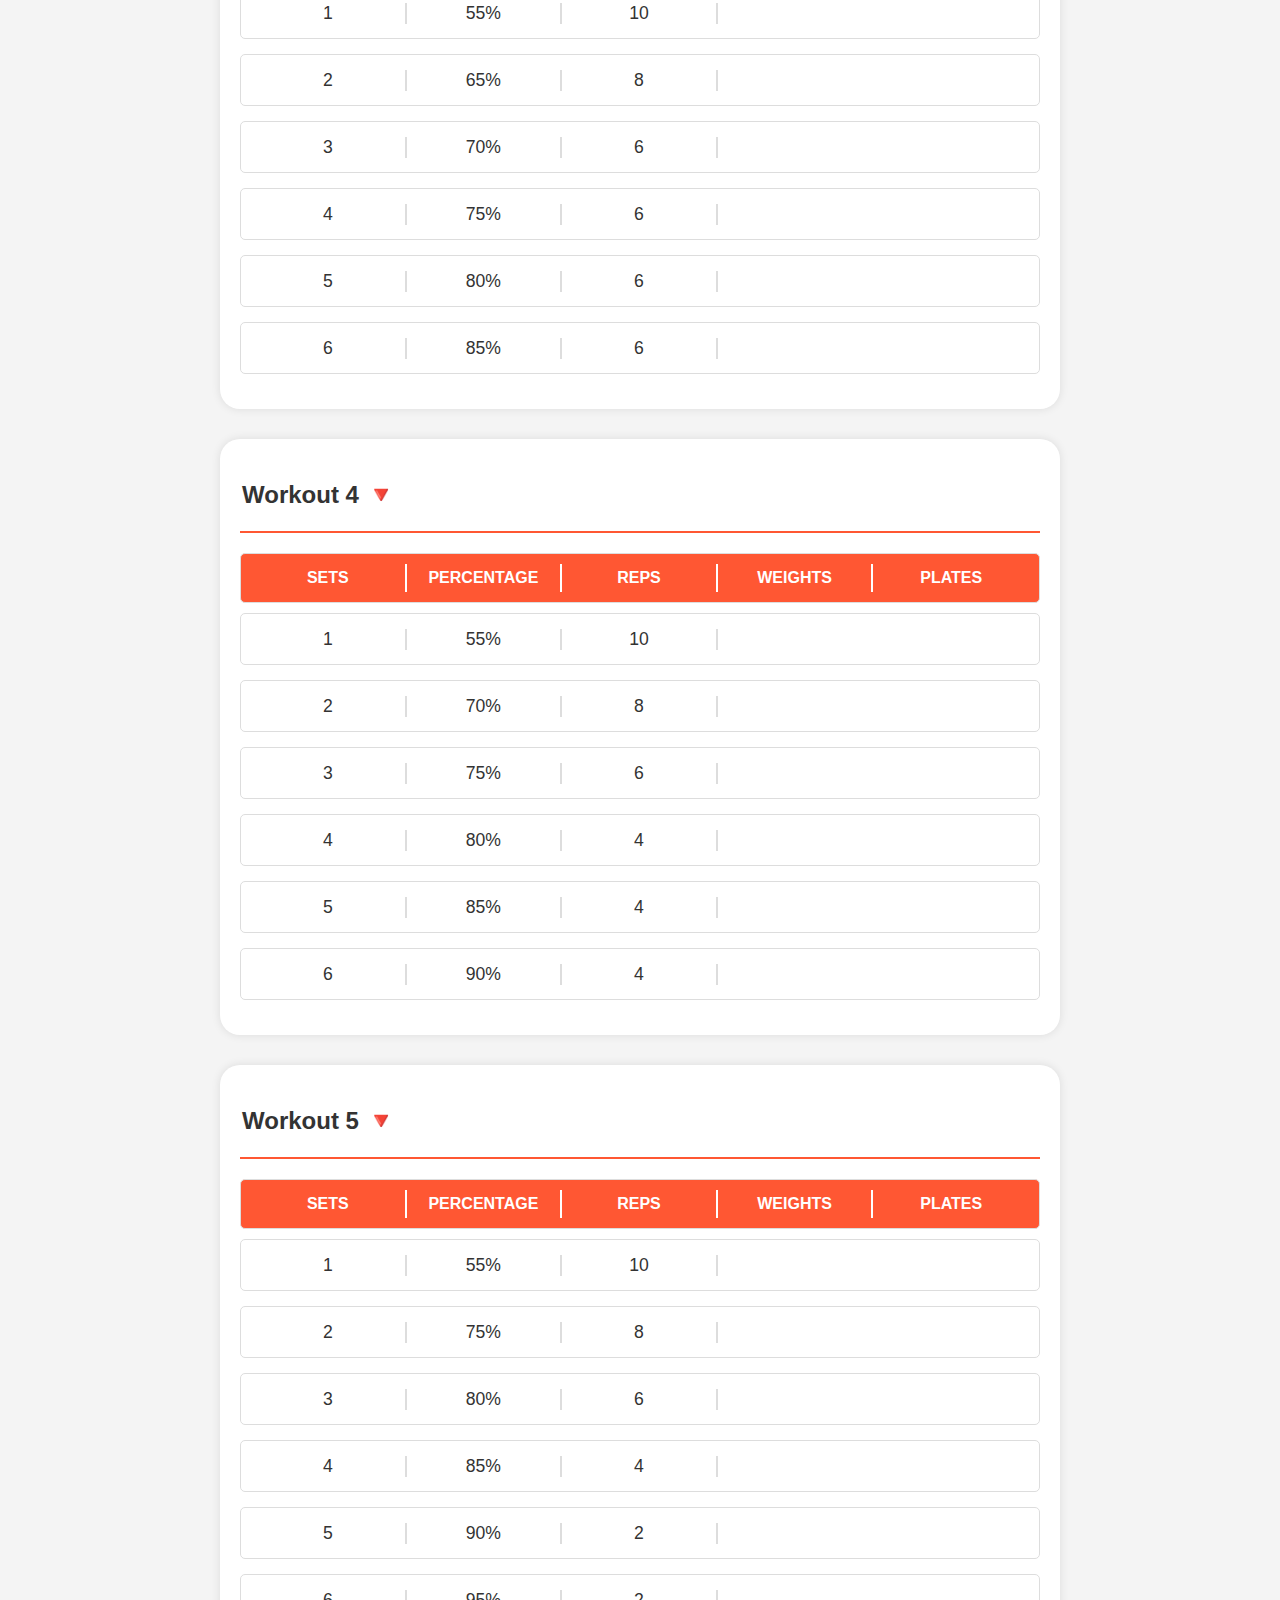
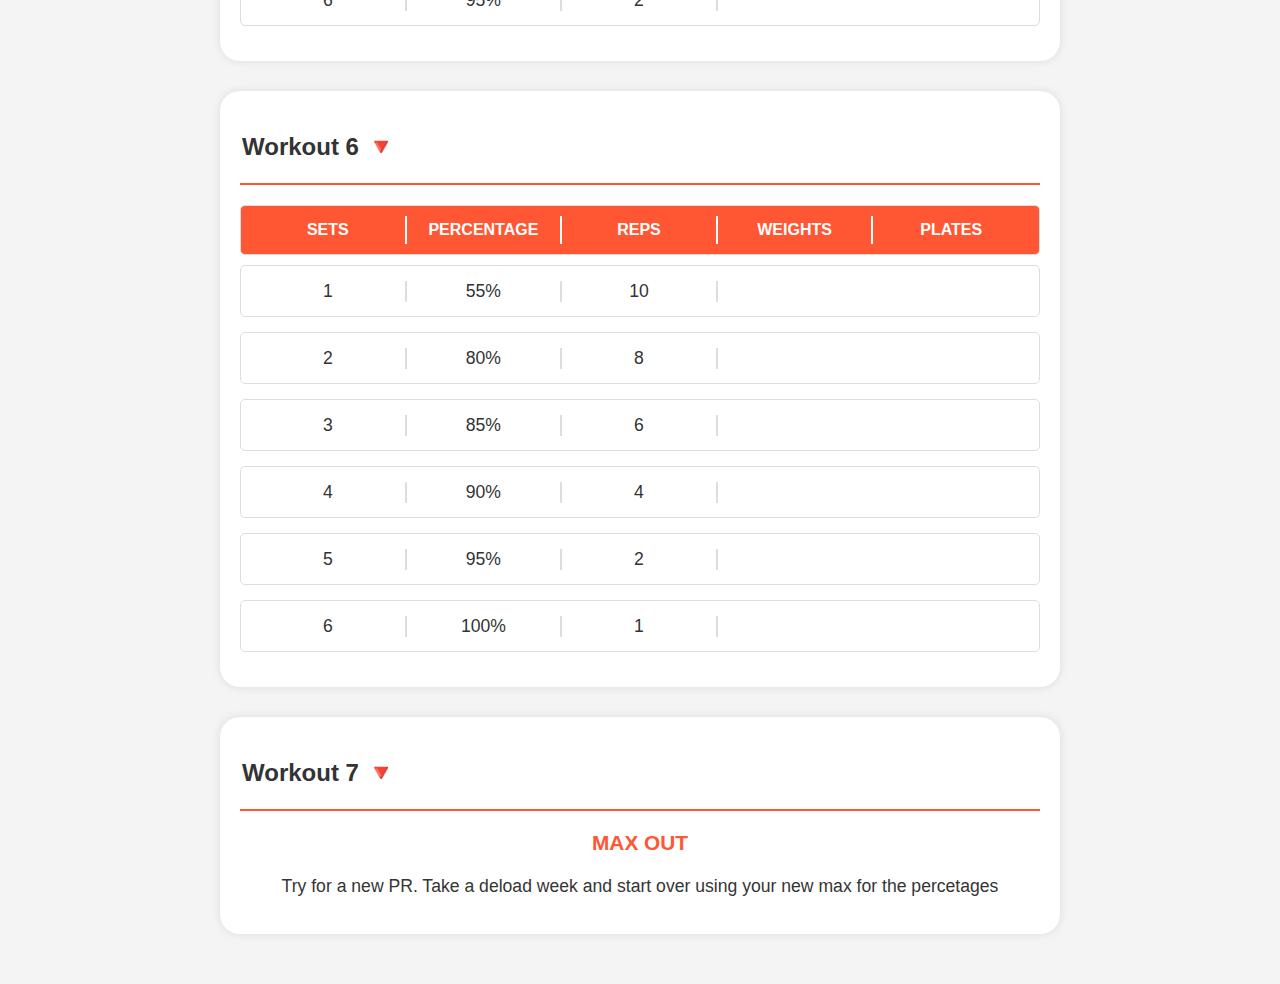
==== commit 99216f54: "open-close workout feature" ====
--- a/index.html
+++ b/index.html
@@ -21,335 +21,379 @@
 
 
         <section class="workout-section">
-            <h2>Workout 1</h2>
-
-            <div class="table-header">
-                <div class="header-item">SET</div>
-                <div class="header-item">PERCENTAGE</div>
-                <div class="header-item">REPS</div>
-                <div class="header-item">WEIGHT</div>
-                <div class="header-item">PLATES</div>
-            </div>
-            <div class="set">
-                <div class="set-info">1</div>
-                <div class="set-percentage">55%</div>
-                <div class="set-reps">10</div>
-                <div class="set-weight" id="w1percent55"></div>
-                <div class="plates-section" id="w1plates1"></div>
-            </div>
-            <div class="set">
-                <div class="set-info">2</div>
-                <div class="set-percentage">60%</div>
-                <div class="set-reps">10</div>
-                <div class="set-weight" id="w1percent60"></div>
-                <div class="plates-section" id="w1plates2"></div>
-            </div>
-            <div class="set">
-                <div class="set-info">3</div>
-                <div class="set-percentage">65%</div>
-                <div class="set-reps">10</div>
-                <div class="set-weight" id="w1percent65"></div>
-                <div class="plates-section" id="w1plates3"></div>
-            </div>
-            <div class="set">
-                <div class="set-info">4</div>
-                <div class="set-percentage">70%</div>
-                <div class="set-reps">10</div>
-                <div class="set-weight" id="w1percent70"></div>
-                <div class="plates-section" id="w1plates4"></div>
-            </div>
-            <div class="set">
-                <div class="set-info">5</div>
-                <div class="set-percentage">75%</div>
-                <div class="set-reps">10</div>
-                <div class="set-weight" id="w1percent75"></div>
-                <div class="plates-section" id="w1plates5"></div>
-            </div>
-            
-        </section>
-
-
-        <section class="workout-section">
-            <h2>Workout 2</h2>
-
-            <div class="table-header">
-                <div class="header-item">SETS</div>
-                <div class="header-item">PERCENTAGE</div>
-                <div class="header-item">REPS</div>
-                <div class="header-item">WEIGHTS</div>
-                <div class="header-item">PLATES</div>
-            </div>
-            <div class="set">
-                <div class="set-info">1</div>
-                <div class="set-percentage">55%</div>
-                <div class="set-reps">10</div>
-                <div class="set-weight" id="w2percent55"></div>
-                <div class="plates-section" id="w2plates1"></div>
-            </div>
-            <div class="set">
-                <div class="set-info">2</div>
-                <div class="set-percentage">60%</div>
-                <div class="set-reps">8</div>
-                <div class="set-weight" id="w2percent60"></div>
-                <div class="plates-section" id="w2plates2"></div>
-            </div>
-            <div class="set">
-                <div class="set-info">3</div>
-                <div class="set-percentage">65%</div>
-                <div class="set-reps">8</div>
-                <div class="set-weight" id="w2percent65"></div>
-                <div class="plates-section" id="w2plates3"></div>
-            </div>
-            <div class="set">
-                <div class="set-info">4</div>
-                <div class="set-percentage">70%</div>
-                <div class="set-reps">8</div>
-                <div class="set-weight" id="w2percent70"></div>
-                <div class="plates-section" id="w2plates4"></div>
-            </div>
-            <div class="set">
-                <div class="set-info">5</div>
-                <div class="set-percentage">75%</div>
-                <div class="set-reps">8</div>
-                <div class="set-weight" id="w2percent75"></div>
-                <div class="plates-section" id="w2plates5"></div>
-            </div>
-            <div class="set">
-                <div class="set-info">6</div>
-                <div class="set-percentage">80%</div>
-                <div class="set-reps">8</div>
-                <div class="set-weight" id="w2percent80"></div>
-                <div class="plates-section" id="w2plates6"></div>
-            </div>
-            
-        </section>
-
-
-        <section class="workout-section">
-            <h2>Workout 3</h2>
-
-            <div class="table-header">
-                <div class="header-item">SETS</div>
-                <div class="header-item">PERCENTAGE</div>
-                <div class="header-item">REPS</div>
-                <div class="header-item">WEIGHTS</div>
-                <div class="header-item">PLATES</div>
-            </div>
-            <div class="set">
-                <div class="set-info">1</div>
-                <div class="set-percentage">55%</div>
-                <div class="set-reps">10</div>
-                <div class="set-weight" id="w3percent55"></div>
-                <div class="plates-section" id="w3plates1"></div>
-            </div>
-            <div class="set">
-                <div class="set-info">2</div>
-                <div class="set-percentage">65%</div>
-                <div class="set-reps">8</div>
-                <div class="set-weight" id="w3percent65"></div>
-                <div class="plates-section" id="w3plates2"></div>
-            </div>
-            <div class="set">
-                <div class="set-info">3</div>
-                <div class="set-percentage">70%</div>
-                <div class="set-reps">6</div>
-                <div class="set-weight" id="w3percent70"></div>
-                <div class="plates-section" id="w3plates3"></div>
-            </div>
-            <div class="set">
-                <div class="set-info">4</div>
-                <div class="set-percentage">75%</div>
-                <div class="set-reps">6</div>
-                <div class="set-weight" id="w3percent75"></div>
-                <div class="plates-section" id="w3plates4"></div>
-            </div>
-            <div class="set">
-                <div class="set-info">5</div>
-                <div class="set-percentage">80%</div>
-                <div class="set-reps">6</div>
-                <div class="set-weight" id="w3percent80"></div>
-                <div class="plates-section" id="w3plates5"></div>
-            </div>
-            <div class="set">
-                <div class="set-info">6</div>
-                <div class="set-percentage">85%</div>
-                <div class="set-reps">6</div>
-                <div class="set-weight" id="w3percent85"></div>
-                <div class="plates-section" id="w3plates6"></div>
-            </div>
-            
-        </section>
-        <section class="workout-section">
-            <h2>Workout 4</h2>
-            
-            <div class="table-header">
-                <div class="header-item">SETS</div>
-                <div class="header-item">PERCENTAGE</div>
-                <div class="header-item">REPS</div>
-                <div class="header-item">WEIGHTS</div>
-                <div class="header-item">PLATES</div>
-            </div>
-            <div class="set">
-                <div class="set-info">1</div>
-                <div class="set-percentage">55%</div>
-                <div class="set-reps">10</div>
-                <div class="set-weight" id="w4percent55"></div>
-                <div class="plates-section" id="w4plates1"></div>
-            </div>
-            <div class="set">
-                <div class="set-info">2</div>
-                <div class="set-percentage">70%</div>
-                <div class="set-reps">8</div>
-                <div class="set-weight" id="w4percent70"></div>
-                <div class="plates-section" id="w4plates2"></div>
-            </div>
-            <div class="set">
-                <div class="set-info">3</div>
-                <div class="set-percentage">75%</div>
-                <div class="set-reps">6</div>
-                <div class="set-weight" id="w4percent75"></div>
-                <div class="plates-section" id="w4plates3"></div>
-            </div>
-            <div class="set">
-                <div class="set-info">4</div>
-                <div class="set-percentage">80%</div>
-                <div class="set-reps">4</div>
-                <div class="set-weight" id="w4percent80"></div>
-                <div class="plates-section" id="w4plates4"></div>
-            </div>
-            <div class="set">
-                <div class="set-info">5</div>
-                <div class="set-percentage">85%</div>
-                <div class="set-reps">4</div>
-                <div class="set-weight" id="w4percent85"></div>
-                <div class="plates-section" id="w4plates5"></div>
-            </div>
-            <div class="set">
-                <div class="set-info">6</div>
-                <div class="set-percentage">90%</div>
-                <div class="set-reps">4</div>
-                <div class="set-weight" id="w4percent90"></div>
-                <div class="plates-section" id="w4plates6"></div>
-            </div>
-            
-        </section>
-
-
-        <section class="workout-section">
-            <h2>Workout 5</h2>
-
-            <div class="table-header">
-                <div class="header-item">SETS</div>
-                <div class="header-item">PERCENTAGE</div>
-                <div class="header-item">REPS</div>
-                <div class="header-item">WEIGHTS</div>
-                <div class="header-item">PLATES</div>
-            </div>
-            <div class="set">
-                <div class="set-info">1</div>
-                <div class="set-percentage">55%</div>
-                <div class="set-reps">10</div>
-                <div class="set-weight" id="w5percent55"></div>
-                <div class="plates-section" id="w5plates1"></div>
-            </div>
-            <div class="set">
-                <div class="set-info">2</div>
-                <div class="set-percentage">75%</div>
-                <div class="set-reps">8</div>
-                <div class="set-weight" id="w5percent75"></div>
-                <div class="plates-section" id="w5plates2"></div>
-            </div>
-            <div class="set">
-                <div class="set-info">3</div>
-                <div class="set-percentage">80%</div>
-                <div class="set-reps">6</div>
-                <div class="set-weight" id="w5percent80"></div>
-                <div class="plates-section" id="w5plates3"></div>
-            </div>
-            <div class="set">
-                <div class="set-info">4</div>
-                <div class="set-percentage">85%</div>
-                <div class="set-reps">4</div>
-                <div class="set-weight" id="w5percent85"></div>
-                <div class="plates-section" id="w5plates4"></div>
-            </div>
-            <div class="set">
-                <div class="set-info">5</div>
-                <div class="set-percentage">90%</div>
-                <div class="set-reps">2</div>
-                <div class="set-weight" id="w5percent90"></div>
-                <div class="plates-section" id="w5plates5"></div>
-            </div>
-            <div class="set">
-                <div class="set-info">6</div>
-                <div class="set-percentage">95%</div>
-                <div class="set-reps">2</div>
-                <div class="set-weight" id="w5percent95"></div>
-                <div class="plates-section" id="w5plates6"></div>
-            </div>
-            
-        </section>
-
-
-        <section class="workout-section">
-            <h2>Workout 6</h2>
-            
-            <div class="table-header">
-                <div class="header-item">SETS</div>
-                <div class="header-item">PERCENTAGE</div>
-                <div class="header-item">REPS</div>
-                <div class="header-item">WEIGHTS</div>
-                <div class="header-item">PLATES</div>
-            </div>
-            <div class="set">
-                <div class="set-info">1</div>
-                <div class="set-percentage">55%</div>
-                <div class="set-reps">10</div>
-                <div class="set-weight" id="w6percent55"></div>
-                <div class="plates-section" id="w6plates1"></div>
-            </div>
-            <div class="set">
-                <div class="set-info">2</div>
-                <div class="set-percentage">80%</div>
-                <div class="set-reps">8</div>
-                <div class="set-weight" id="w6percent80"></div>
-                <div class="plates-section" id="w6plates2"></div>
-            </div>
-            <div class="set">
-                <div class="set-info">3</div>
-                <div class="set-percentage">85%</div>
-                <div class="set-reps">6</div>
-                <div class="set-weight" id="w6percent85"></div>
-                <div class="plates-section" id="w6plates3"></div>
-            </div>
-            <div class="set">
-                <div class="set-info">4</div>
-                <div class="set-percentage">90%</div>
-                <div class="set-reps">4</div>
-                <div class="set-weight" id="w6percent90"></div>
-                <div class="plates-section" id="w6plates4"></div>
-            </div>
-            <div class="set">
-                <div class="set-info">5</div>
-                <div class="set-percentage">95%</div>
-                <div class="set-reps">2</div>
-                <div class="set-weight" id="w6percent95"></div>
-                <div class="plates-section" id="w6plates5"></div>
-            </div>
-            <div class="set">
-                <div class="set-info">6</div>
-                <div class="set-percentage">100%</div>
-                <div class="set-reps">1</div>
-                <div class="set-weight" id="w6percent100"></div>
-                <div class="plates-section" id="w6plates6"></div>
-            </div>
-            
-        </section>
-
-        <section class="workout-section">
-            <h2>Workout 7</h2>
-            <h3>MAX OUT</h3>
-            <p id="maxout">Try for a new PR. Take a deload week and start over using your new max for the percetages</p>
+            <h2>
+                <button class="toggle-button" data-workout-id="workout1">
+                    Workout 1 🔻
+                </button>
+            </h2>
+
+            <div id="workout1" class="workout-content">
+                <div class="table-header">
+                    <div class="header-item">SET</div>
+                    <div class="header-item">PERCENTAGE</div>
+                    <div class="header-item">REPS</div>
+                    <div class="header-item">WEIGHT</div>
+                    <div class="header-item">PLATES</div>
+                </div>
+                <div class="set">
+                    <div class="set-info">1</div>
+                    <div class="set-percentage">55%</div>
+                    <div class="set-reps">10</div>
+                    <div class="set-weight" id="w1percent55"></div>
+                    <div class="plates-section" id="w1plates1"></div>
+                </div>
+                <div class="set">
+                    <div class="set-info">2</div>
+                    <div class="set-percentage">60%</div>
+                    <div class="set-reps">10</div>
+                    <div class="set-weight" id="w1percent60"></div>
+                    <div class="plates-section" id="w1plates2"></div>
+                </div>
+                <div class="set">
+                    <div class="set-info">3</div>
+                    <div class="set-percentage">65%</div>
+                    <div class="set-reps">10</div>
+                    <div class="set-weight" id="w1percent65"></div>
+                    <div class="plates-section" id="w1plates3"></div>
+                </div>
+                <div class="set">
+                    <div class="set-info">4</div>
+                    <div class="set-percentage">70%</div>
+                    <div class="set-reps">10</div>
+                    <div class="set-weight" id="w1percent70"></div>
+                    <div class="plates-section" id="w1plates4"></div>
+                </div>
+                <div class="set">
+                    <div class="set-info">5</div>
+                    <div class="set-percentage">75%</div>
+                    <div class="set-reps">10</div>
+                    <div class="set-weight" id="w1percent75"></div>
+                    <div class="plates-section" id="w1plates5"></div>
+                </div>
+            </div>
+            
+        </section>
+
+
+        <section class="workout-section">
+            <h2>
+                <button class="toggle-button" data-workout-id="workout2">
+                    Workout 2 🔻
+                </button>
+            </h2>
+
+            <div id="workout2" class="workout-content">
+                <div class="table-header">
+                    <div class="header-item">SETS</div>
+                    <div class="header-item">PERCENTAGE</div>
+                    <div class="header-item">REPS</div>
+                    <div class="header-item">WEIGHTS</div>
+                    <div class="header-item">PLATES</div>
+                </div>
+                <div class="set">
+                    <div class="set-info">1</div>
+                    <div class="set-percentage">55%</div>
+                    <div class="set-reps">10</div>
+                    <div class="set-weight" id="w2percent55"></div>
+                    <div class="plates-section" id="w2plates1"></div>
+                </div>
+                <div class="set">
+                    <div class="set-info">2</div>
+                    <div class="set-percentage">60%</div>
+                    <div class="set-reps">8</div>
+                    <div class="set-weight" id="w2percent60"></div>
+                    <div class="plates-section" id="w2plates2"></div>
+                </div>
+                <div class="set">
+                    <div class="set-info">3</div>
+                    <div class="set-percentage">65%</div>
+                    <div class="set-reps">8</div>
+                    <div class="set-weight" id="w2percent65"></div>
+                    <div class="plates-section" id="w2plates3"></div>
+                </div>
+                <div class="set">
+                    <div class="set-info">4</div>
+                    <div class="set-percentage">70%</div>
+                    <div class="set-reps">8</div>
+                    <div class="set-weight" id="w2percent70"></div>
+                    <div class="plates-section" id="w2plates4"></div>
+                </div>
+                <div class="set">
+                    <div class="set-info">5</div>
+                    <div class="set-percentage">75%</div>
+                    <div class="set-reps">8</div>
+                    <div class="set-weight" id="w2percent75"></div>
+                    <div class="plates-section" id="w2plates5"></div>
+                </div>
+                <div class="set">
+                    <div class="set-info">6</div>
+                    <div class="set-percentage">80%</div>
+                    <div class="set-reps">8</div>
+                    <div class="set-weight" id="w2percent80"></div>
+                    <div class="plates-section" id="w2plates6"></div>
+                </div>
+            </div>
+            
+        </section>
+
+
+        <section class="workout-section">
+            <h2>
+                <button class="toggle-button" data-workout-id="workout3">
+                    Workout 3 🔻
+                </button>
+            </h2>
+
+            <div id="workout3" class="workout-content">
+                <div class="table-header">
+                    <div class="header-item">SETS</div>
+                    <div class="header-item">PERCENTAGE</div>
+                    <div class="header-item">REPS</div>
+                    <div class="header-item">WEIGHTS</div>
+                    <div class="header-item">PLATES</div>
+                </div>
+                <div class="set">
+                    <div class="set-info">1</div>
+                    <div class="set-percentage">55%</div>
+                    <div class="set-reps">10</div>
+                    <div class="set-weight" id="w3percent55"></div>
+                    <div class="plates-section" id="w3plates1"></div>
+                </div>
+                <div class="set">
+                    <div class="set-info">2</div>
+                    <div class="set-percentage">65%</div>
+                    <div class="set-reps">8</div>
+                    <div class="set-weight" id="w3percent65"></div>
+                    <div class="plates-section" id="w3plates2"></div>
+                </div>
+                <div class="set">
+                    <div class="set-info">3</div>
+                    <div class="set-percentage">70%</div>
+                    <div class="set-reps">6</div>
+                    <div class="set-weight" id="w3percent70"></div>
+                    <div class="plates-section" id="w3plates3"></div>
+                </div>
+                <div class="set">
+                    <div class="set-info">4</div>
+                    <div class="set-percentage">75%</div>
+                    <div class="set-reps">6</div>
+                    <div class="set-weight" id="w3percent75"></div>
+                    <div class="plates-section" id="w3plates4"></div>
+                </div>
+                <div class="set">
+                    <div class="set-info">5</div>
+                    <div class="set-percentage">80%</div>
+                    <div class="set-reps">6</div>
+                    <div class="set-weight" id="w3percent80"></div>
+                    <div class="plates-section" id="w3plates5"></div>
+                </div>
+                <div class="set">
+                    <div class="set-info">6</div>
+                    <div class="set-percentage">85%</div>
+                    <div class="set-reps">6</div>
+                    <div class="set-weight" id="w3percent85"></div>
+                    <div class="plates-section" id="w3plates6"></div>
+                </div>
+            </div>
+            
+        </section>
+        <section class="workout-section">
+            <h2>
+                <button class="toggle-button" data-workout-id="workout4">
+                    Workout 4 🔻
+                </button>
+            </h2>
+
+            <div id="workout4" class="workout-content">
+                <div class="table-header">
+                    <div class="header-item">SETS</div>
+                    <div class="header-item">PERCENTAGE</div>
+                    <div class="header-item">REPS</div>
+                    <div class="header-item">WEIGHTS</div>
+                    <div class="header-item">PLATES</div>
+                </div>
+                <div class="set">
+                    <div class="set-info">1</div>
+                    <div class="set-percentage">55%</div>
+                    <div class="set-reps">10</div>
+                    <div class="set-weight" id="w4percent55"></div>
+                    <div class="plates-section" id="w4plates1"></div>
+                </div>
+                <div class="set">
+                    <div class="set-info">2</div>
+                    <div class="set-percentage">70%</div>
+                    <div class="set-reps">8</div>
+                    <div class="set-weight" id="w4percent70"></div>
+                    <div class="plates-section" id="w4plates2"></div>
+                </div>
+                <div class="set">
+                    <div class="set-info">3</div>
+                    <div class="set-percentage">75%</div>
+                    <div class="set-reps">6</div>
+                    <div class="set-weight" id="w4percent75"></div>
+                    <div class="plates-section" id="w4plates3"></div>
+                </div>
+                <div class="set">
+                    <div class="set-info">4</div>
+                    <div class="set-percentage">80%</div>
+                    <div class="set-reps">4</div>
+                    <div class="set-weight" id="w4percent80"></div>
+                    <div class="plates-section" id="w4plates4"></div>
+                </div>
+                <div class="set">
+                    <div class="set-info">5</div>
+                    <div class="set-percentage">85%</div>
+                    <div class="set-reps">4</div>
+                    <div class="set-weight" id="w4percent85"></div>
+                    <div class="plates-section" id="w4plates5"></div>
+                </div>
+                <div class="set">
+                    <div class="set-info">6</div>
+                    <div class="set-percentage">90%</div>
+                    <div class="set-reps">4</div>
+                    <div class="set-weight" id="w4percent90"></div>
+                    <div class="plates-section" id="w4plates6"></div>
+                </div>
+            </div>
+            
+        </section>
+
+
+        <section class="workout-section">
+            <h2>
+                <button class="toggle-button" data-workout-id="workout5">
+                    Workout 5 🔻
+                </button>
+            </h2>
+
+            <div id="workout5" class="workout-content">
+                <div class="table-header">
+                    <div class="header-item">SETS</div>
+                    <div class="header-item">PERCENTAGE</div>
+                    <div class="header-item">REPS</div>
+                    <div class="header-item">WEIGHTS</div>
+                    <div class="header-item">PLATES</div>
+                </div>
+                <div class="set">
+                    <div class="set-info">1</div>
+                    <div class="set-percentage">55%</div>
+                    <div class="set-reps">10</div>
+                    <div class="set-weight" id="w5percent55"></div>
+                    <div class="plates-section" id="w5plates1"></div>
+                </div>
+                <div class="set">
+                    <div class="set-info">2</div>
+                    <div class="set-percentage">75%</div>
+                    <div class="set-reps">8</div>
+                    <div class="set-weight" id="w5percent75"></div>
+                    <div class="plates-section" id="w5plates2"></div>
+                </div>
+                <div class="set">
+                    <div class="set-info">3</div>
+                    <div class="set-percentage">80%</div>
+                    <div class="set-reps">6</div>
+                    <div class="set-weight" id="w5percent80"></div>
+                    <div class="plates-section" id="w5plates3"></div>
+                </div>
+                <div class="set">
+                    <div class="set-info">4</div>
+                    <div class="set-percentage">85%</div>
+                    <div class="set-reps">4</div>
+                    <div class="set-weight" id="w5percent85"></div>
+                    <div class="plates-section" id="w5plates4"></div>
+                </div>
+                <div class="set">
+                    <div class="set-info">5</div>
+                    <div class="set-percentage">90%</div>
+                    <div class="set-reps">2</div>
+                    <div class="set-weight" id="w5percent90"></div>
+                    <div class="plates-section" id="w5plates5"></div>
+                </div>
+                <div class="set">
+                    <div class="set-info">6</div>
+                    <div class="set-percentage">95%</div>
+                    <div class="set-reps">2</div>
+                    <div class="set-weight" id="w5percent95"></div>
+                    <div class="plates-section" id="w5plates6"></div>
+                </div>
+            </div>
+            
+        </section>
+
+
+        <section class="workout-section">
+            <h2>
+                <button class="toggle-button" data-workout-id="workout6">
+                    Workout 6 🔻
+                </button>
+            </h2>
+            
+            <div id="workout6" class="workout-content">
+                <div class="table-header">
+                    <div class="header-item">SETS</div>
+                    <div class="header-item">PERCENTAGE</div>
+                    <div class="header-item">REPS</div>
+                    <div class="header-item">WEIGHTS</div>
+                    <div class="header-item">PLATES</div>
+                </div>
+                <div class="set">
+                    <div class="set-info">1</div>
+                    <div class="set-percentage">55%</div>
+                    <div class="set-reps">10</div>
+                    <div class="set-weight" id="w6percent55"></div>
+                    <div class="plates-section" id="w6plates1"></div>
+                </div>
+                <div class="set">
+                    <div class="set-info">2</div>
+                    <div class="set-percentage">80%</div>
+                    <div class="set-reps">8</div>
+                    <div class="set-weight" id="w6percent80"></div>
+                    <div class="plates-section" id="w6plates2"></div>
+                </div>
+                <div class="set">
+                    <div class="set-info">3</div>
+                    <div class="set-percentage">85%</div>
+                    <div class="set-reps">6</div>
+                    <div class="set-weight" id="w6percent85"></div>
+                    <div class="plates-section" id="w6plates3"></div>
+                </div>
+                <div class="set">
+                    <div class="set-info">4</div>
+                    <div class="set-percentage">90%</div>
+                    <div class="set-reps">4</div>
+                    <div class="set-weight" id="w6percent90"></div>
+                    <div class="plates-section" id="w6plates4"></div>
+                </div>
+                <div class="set">
+                    <div class="set-info">5</div>
+                    <div class="set-percentage">95%</div>
+                    <div class="set-reps">2</div>
+                    <div class="set-weight" id="w6percent95"></div>
+                    <div class="plates-section" id="w6plates5"></div>
+                </div>
+                <div class="set">
+                    <div class="set-info">6</div>
+                    <div class="set-percentage">100%</div>
+                    <div class="set-reps">1</div>
+                    <div class="set-weight" id="w6percent100"></div>
+                    <div class="plates-section" id="w6plates6"></div>
+                </div>
+            </div>
+            
+        </section>
+
+        <section class="workout-section">
+            <h2>
+                <button class="toggle-button" data-workout-id="workout7">
+                    Workout 7 🔻
+                </button>
+            </h2>
+
+            <div id="workout7" class="workout-content">
+                <h3>MAX OUT</h3>
+                <p id="maxout">Try for a new PR. Take a deload week and start 
+                    over using your new max for the percetages</p>
+            </div>
         </section>
     </main>
 
--- a/style.css
+++ b/style.css
@@ -79,6 +79,36 @@
     margin-bottom: 20px;
 }
 
+.workout-content {
+    display: block;
+    transition: max-height 0.3s ease-out;
+    overflow: hidden;
+}
+
+.hidden {
+    display: none;
+}
+
+.toggle-button {
+    background-color: white;
+    border: none;
+    padding: 2px;
+    border-radius: 5px;
+    cursor: pointer;
+    font-size: 1em;
+    font-weight: bold;
+    color: #333;
+    margin-bottom: 10px;
+}
+
+.toggle-button:hover {
+    background-color: rgb(214, 214, 214);
+}
+
+.toggle-button:focus {
+    outline: none;
+}
+
 .table-header, .set {
     display: grid;
     grid-template-columns: 1fr 1fr 1fr 1fr 1fr auto;
@@ -98,23 +128,23 @@
 
 .table-header .header-item {
     padding: 5px;
-    border-right: 2px solid white; /* Adds white lines between columns */
+    border-right: 2px solid white; 
 }
 
 .table-header .header-item:last-child {
-    border-right: none; /* Removes the border from the last item */
+    border-right: none; 
 }
 
 .set {
     margin-bottom: 15px;
-    grid-template-columns: 1fr 1fr 1fr 1fr 1fr auto;
+    grid-template-columns: 1fr 1fr 1fr 1fr 1fr;
     display: grid;
     align-items: center;
     text-align: center;
 }
 
 .set button.calculate-button {
-    margin: 2px auto; /* Centers the button horizontally within its grid cell */
+    margin: 2px auto; 
     display: block;
     padding: 8px 25px;
     background-color: #ff5733;
@@ -132,7 +162,7 @@
 }
 
 .set div:last-child {
-    border-right: none; /* Removes the border from the last column */
+    border-right: none; 
 }
 
 .set-weight {
@@ -158,8 +188,6 @@
 .plates-section {
     margin-top: 10px;
     padding: 10px;
-    background-color: #f9f9f9;
-    border-top: 1px solid #ddd;
     display: flex;
     flex-direction: column;
 }
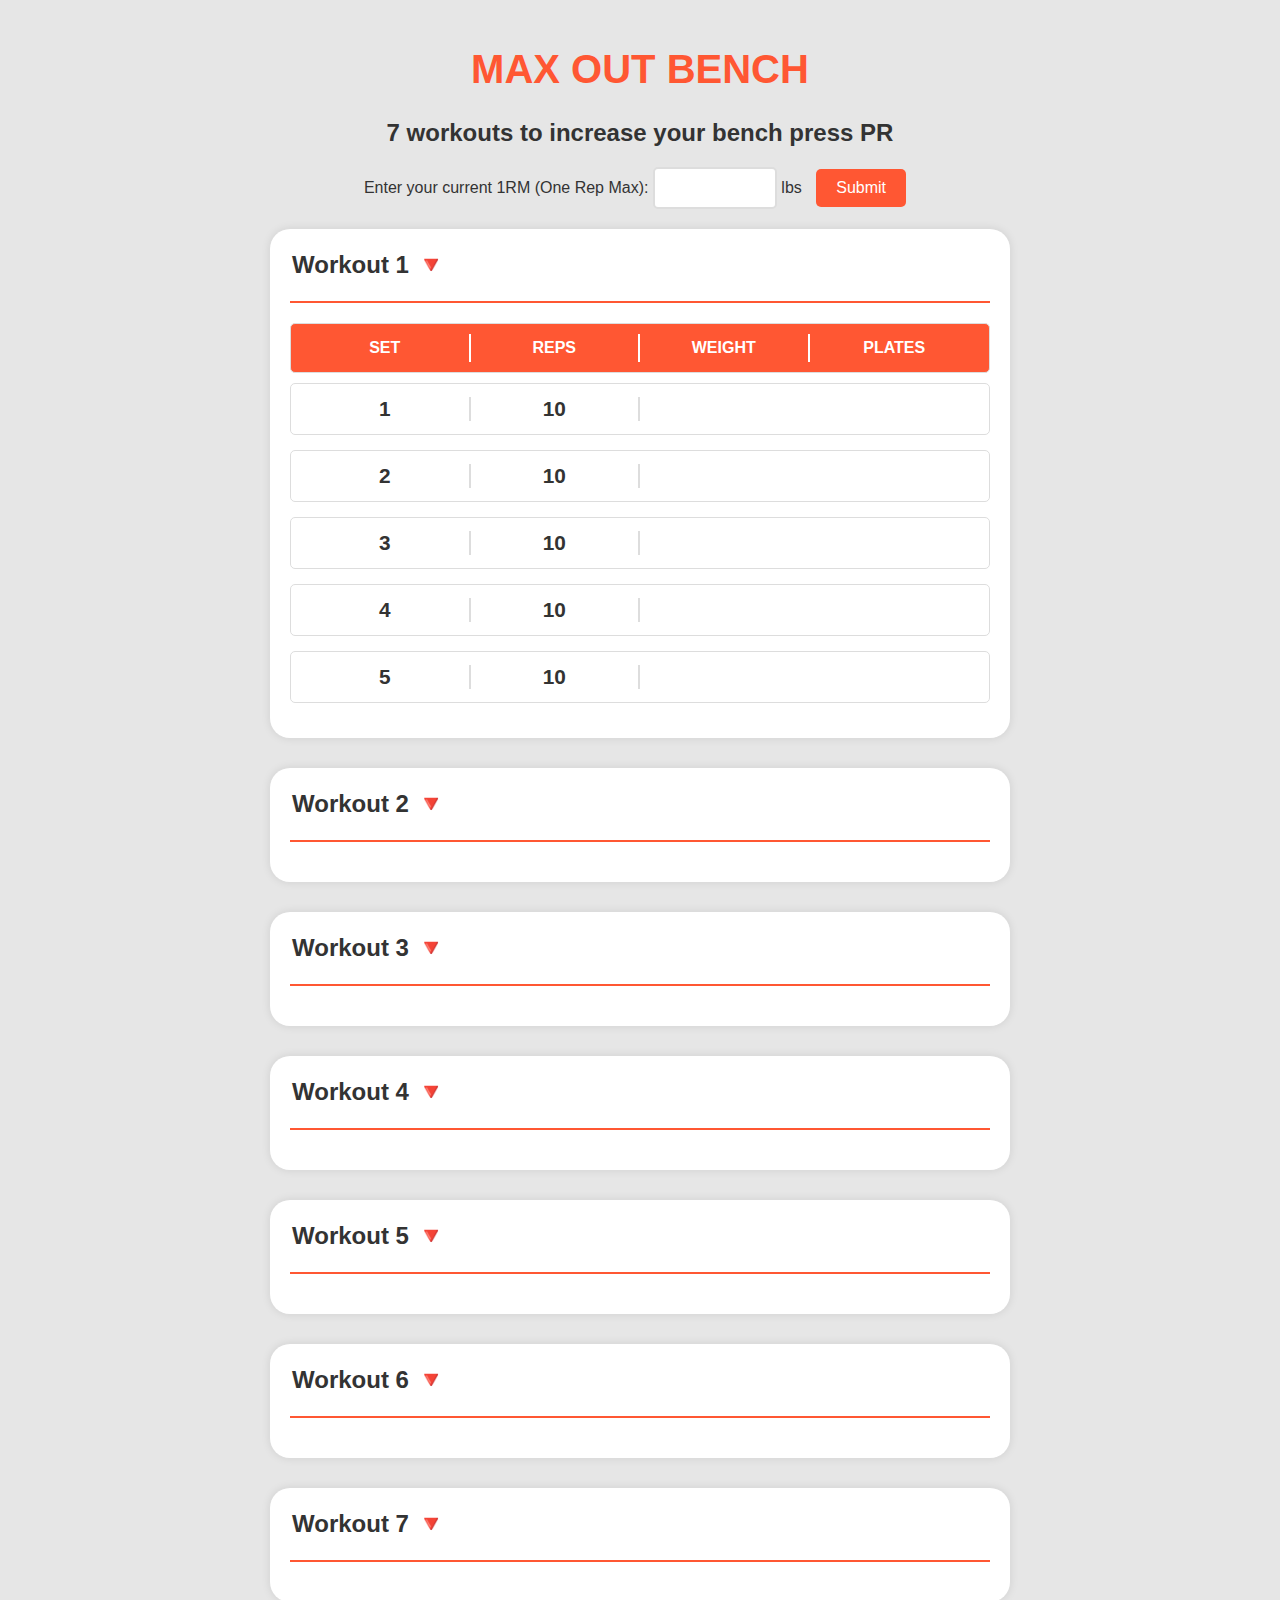
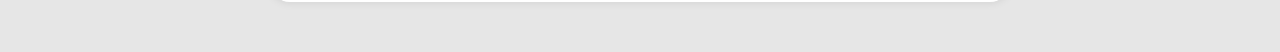
==== commit cab1d929: "removed percentages + other minor css changes" ====
--- a/index.html
+++ b/index.html
@@ -30,42 +30,36 @@
             <div id="workout1" class="workout-content">
                 <div class="table-header">
                     <div class="header-item">SET</div>
-                    <div class="header-item">PERCENTAGE</div>
                     <div class="header-item">REPS</div>
                     <div class="header-item">WEIGHT</div>
                     <div class="header-item">PLATES</div>
                 </div>
                 <div class="set">
                     <div class="set-info">1</div>
-                    <div class="set-percentage">55%</div>
                     <div class="set-reps">10</div>
                     <div class="set-weight" id="w1percent55"></div>
                     <div class="plates-section" id="w1plates1"></div>
                 </div>
                 <div class="set">
                     <div class="set-info">2</div>
-                    <div class="set-percentage">60%</div>
                     <div class="set-reps">10</div>
                     <div class="set-weight" id="w1percent60"></div>
                     <div class="plates-section" id="w1plates2"></div>
                 </div>
                 <div class="set">
                     <div class="set-info">3</div>
-                    <div class="set-percentage">65%</div>
                     <div class="set-reps">10</div>
                     <div class="set-weight" id="w1percent65"></div>
                     <div class="plates-section" id="w1plates3"></div>
                 </div>
                 <div class="set">
                     <div class="set-info">4</div>
-                    <div class="set-percentage">70%</div>
                     <div class="set-reps">10</div>
                     <div class="set-weight" id="w1percent70"></div>
                     <div class="plates-section" id="w1plates4"></div>
                 </div>
                 <div class="set">
                     <div class="set-info">5</div>
-                    <div class="set-percentage">75%</div>
                     <div class="set-reps">10</div>
                     <div class="set-weight" id="w1percent75"></div>
                     <div class="plates-section" id="w1plates5"></div>
@@ -82,52 +76,45 @@
                 </button>
             </h2>
 
-            <div id="workout2" class="workout-content">
-                <div class="table-header">
-                    <div class="header-item">SETS</div>
-                    <div class="header-item">PERCENTAGE</div>
-                    <div class="header-item">REPS</div>
-                    <div class="header-item">WEIGHTS</div>
-                    <div class="header-item">PLATES</div>
-                </div>
-                <div class="set">
-                    <div class="set-info">1</div>
-                    <div class="set-percentage">55%</div>
+            <div id="workout2" class="workout-content hidden">
+                <div class="table-header">
+                    <div class="header-item">SETS</div>
+                    <div class="header-item">REPS</div>
+                    <div class="header-item">WEIGHTS</div>
+                    <div class="header-item">PLATES</div>
+                </div>
+                <div class="set">
+                    <div class="set-info">1</div>
                     <div class="set-reps">10</div>
                     <div class="set-weight" id="w2percent55"></div>
                     <div class="plates-section" id="w2plates1"></div>
                 </div>
                 <div class="set">
                     <div class="set-info">2</div>
-                    <div class="set-percentage">60%</div>
                     <div class="set-reps">8</div>
                     <div class="set-weight" id="w2percent60"></div>
                     <div class="plates-section" id="w2plates2"></div>
                 </div>
                 <div class="set">
                     <div class="set-info">3</div>
-                    <div class="set-percentage">65%</div>
                     <div class="set-reps">8</div>
                     <div class="set-weight" id="w2percent65"></div>
                     <div class="plates-section" id="w2plates3"></div>
                 </div>
                 <div class="set">
                     <div class="set-info">4</div>
-                    <div class="set-percentage">70%</div>
                     <div class="set-reps">8</div>
                     <div class="set-weight" id="w2percent70"></div>
                     <div class="plates-section" id="w2plates4"></div>
                 </div>
                 <div class="set">
                     <div class="set-info">5</div>
-                    <div class="set-percentage">75%</div>
                     <div class="set-reps">8</div>
                     <div class="set-weight" id="w2percent75"></div>
                     <div class="plates-section" id="w2plates5"></div>
                 </div>
                 <div class="set">
                     <div class="set-info">6</div>
-                    <div class="set-percentage">80%</div>
                     <div class="set-reps">8</div>
                     <div class="set-weight" id="w2percent80"></div>
                     <div class="plates-section" id="w2plates6"></div>
@@ -144,52 +131,45 @@
                 </button>
             </h2>
 
-            <div id="workout3" class="workout-content">
-                <div class="table-header">
-                    <div class="header-item">SETS</div>
-                    <div class="header-item">PERCENTAGE</div>
-                    <div class="header-item">REPS</div>
-                    <div class="header-item">WEIGHTS</div>
-                    <div class="header-item">PLATES</div>
-                </div>
-                <div class="set">
-                    <div class="set-info">1</div>
-                    <div class="set-percentage">55%</div>
+            <div id="workout3" class="workout-content hidden">
+                <div class="table-header">
+                    <div class="header-item">SETS</div>
+                    <div class="header-item">REPS</div>
+                    <div class="header-item">WEIGHTS</div>
+                    <div class="header-item">PLATES</div>
+                </div>
+                <div class="set">
+                    <div class="set-info">1</div>
                     <div class="set-reps">10</div>
                     <div class="set-weight" id="w3percent55"></div>
                     <div class="plates-section" id="w3plates1"></div>
                 </div>
                 <div class="set">
                     <div class="set-info">2</div>
-                    <div class="set-percentage">65%</div>
                     <div class="set-reps">8</div>
                     <div class="set-weight" id="w3percent65"></div>
                     <div class="plates-section" id="w3plates2"></div>
                 </div>
                 <div class="set">
                     <div class="set-info">3</div>
-                    <div class="set-percentage">70%</div>
                     <div class="set-reps">6</div>
                     <div class="set-weight" id="w3percent70"></div>
                     <div class="plates-section" id="w3plates3"></div>
                 </div>
                 <div class="set">
                     <div class="set-info">4</div>
-                    <div class="set-percentage">75%</div>
                     <div class="set-reps">6</div>
                     <div class="set-weight" id="w3percent75"></div>
                     <div class="plates-section" id="w3plates4"></div>
                 </div>
                 <div class="set">
                     <div class="set-info">5</div>
-                    <div class="set-percentage">80%</div>
                     <div class="set-reps">6</div>
                     <div class="set-weight" id="w3percent80"></div>
                     <div class="plates-section" id="w3plates5"></div>
                 </div>
                 <div class="set">
                     <div class="set-info">6</div>
-                    <div class="set-percentage">85%</div>
                     <div class="set-reps">6</div>
                     <div class="set-weight" id="w3percent85"></div>
                     <div class="plates-section" id="w3plates6"></div>
@@ -204,52 +184,45 @@
                 </button>
             </h2>
 
-            <div id="workout4" class="workout-content">
-                <div class="table-header">
-                    <div class="header-item">SETS</div>
-                    <div class="header-item">PERCENTAGE</div>
-                    <div class="header-item">REPS</div>
-                    <div class="header-item">WEIGHTS</div>
-                    <div class="header-item">PLATES</div>
-                </div>
-                <div class="set">
-                    <div class="set-info">1</div>
-                    <div class="set-percentage">55%</div>
+            <div id="workout4" class="workout-content hidden">
+                <div class="table-header">
+                    <div class="header-item">SETS</div>
+                    <div class="header-item">REPS</div>
+                    <div class="header-item">WEIGHTS</div>
+                    <div class="header-item">PLATES</div>
+                </div>
+                <div class="set">
+                    <div class="set-info">1</div>
                     <div class="set-reps">10</div>
                     <div class="set-weight" id="w4percent55"></div>
                     <div class="plates-section" id="w4plates1"></div>
                 </div>
                 <div class="set">
                     <div class="set-info">2</div>
-                    <div class="set-percentage">70%</div>
                     <div class="set-reps">8</div>
                     <div class="set-weight" id="w4percent70"></div>
                     <div class="plates-section" id="w4plates2"></div>
                 </div>
                 <div class="set">
                     <div class="set-info">3</div>
-                    <div class="set-percentage">75%</div>
                     <div class="set-reps">6</div>
                     <div class="set-weight" id="w4percent75"></div>
                     <div class="plates-section" id="w4plates3"></div>
                 </div>
                 <div class="set">
                     <div class="set-info">4</div>
-                    <div class="set-percentage">80%</div>
                     <div class="set-reps">4</div>
                     <div class="set-weight" id="w4percent80"></div>
                     <div class="plates-section" id="w4plates4"></div>
                 </div>
                 <div class="set">
                     <div class="set-info">5</div>
-                    <div class="set-percentage">85%</div>
                     <div class="set-reps">4</div>
                     <div class="set-weight" id="w4percent85"></div>
                     <div class="plates-section" id="w4plates5"></div>
                 </div>
                 <div class="set">
                     <div class="set-info">6</div>
-                    <div class="set-percentage">90%</div>
                     <div class="set-reps">4</div>
                     <div class="set-weight" id="w4percent90"></div>
                     <div class="plates-section" id="w4plates6"></div>
@@ -266,52 +239,45 @@
                 </button>
             </h2>
 
-            <div id="workout5" class="workout-content">
-                <div class="table-header">
-                    <div class="header-item">SETS</div>
-                    <div class="header-item">PERCENTAGE</div>
-                    <div class="header-item">REPS</div>
-                    <div class="header-item">WEIGHTS</div>
-                    <div class="header-item">PLATES</div>
-                </div>
-                <div class="set">
-                    <div class="set-info">1</div>
-                    <div class="set-percentage">55%</div>
+            <div id="workout5" class="workout-content hidden">
+                <div class="table-header">
+                    <div class="header-item">SETS</div>
+                    <div class="header-item">REPS</div>
+                    <div class="header-item">WEIGHTS</div>
+                    <div class="header-item">PLATES</div>
+                </div>
+                <div class="set">
+                    <div class="set-info">1</div>
                     <div class="set-reps">10</div>
                     <div class="set-weight" id="w5percent55"></div>
                     <div class="plates-section" id="w5plates1"></div>
                 </div>
                 <div class="set">
                     <div class="set-info">2</div>
-                    <div class="set-percentage">75%</div>
                     <div class="set-reps">8</div>
                     <div class="set-weight" id="w5percent75"></div>
                     <div class="plates-section" id="w5plates2"></div>
                 </div>
                 <div class="set">
                     <div class="set-info">3</div>
-                    <div class="set-percentage">80%</div>
                     <div class="set-reps">6</div>
                     <div class="set-weight" id="w5percent80"></div>
                     <div class="plates-section" id="w5plates3"></div>
                 </div>
                 <div class="set">
                     <div class="set-info">4</div>
-                    <div class="set-percentage">85%</div>
                     <div class="set-reps">4</div>
                     <div class="set-weight" id="w5percent85"></div>
                     <div class="plates-section" id="w5plates4"></div>
                 </div>
                 <div class="set">
                     <div class="set-info">5</div>
-                    <div class="set-percentage">90%</div>
                     <div class="set-reps">2</div>
                     <div class="set-weight" id="w5percent90"></div>
                     <div class="plates-section" id="w5plates5"></div>
                 </div>
                 <div class="set">
                     <div class="set-info">6</div>
-                    <div class="set-percentage">95%</div>
                     <div class="set-reps">2</div>
                     <div class="set-weight" id="w5percent95"></div>
                     <div class="plates-section" id="w5plates6"></div>
@@ -328,52 +294,45 @@
                 </button>
             </h2>
             
-            <div id="workout6" class="workout-content">
-                <div class="table-header">
-                    <div class="header-item">SETS</div>
-                    <div class="header-item">PERCENTAGE</div>
-                    <div class="header-item">REPS</div>
-                    <div class="header-item">WEIGHTS</div>
-                    <div class="header-item">PLATES</div>
-                </div>
-                <div class="set">
-                    <div class="set-info">1</div>
-                    <div class="set-percentage">55%</div>
+            <div id="workout6" class="workout-content hidden">
+                <div class="table-header">
+                    <div class="header-item">SETS</div>
+                    <div class="header-item">REPS</div>
+                    <div class="header-item">WEIGHTS</div>
+                    <div class="header-item">PLATES</div>
+                </div>
+                <div class="set">
+                    <div class="set-info">1</div>
                     <div class="set-reps">10</div>
                     <div class="set-weight" id="w6percent55"></div>
                     <div class="plates-section" id="w6plates1"></div>
                 </div>
                 <div class="set">
                     <div class="set-info">2</div>
-                    <div class="set-percentage">80%</div>
                     <div class="set-reps">8</div>
                     <div class="set-weight" id="w6percent80"></div>
                     <div class="plates-section" id="w6plates2"></div>
                 </div>
                 <div class="set">
                     <div class="set-info">3</div>
-                    <div class="set-percentage">85%</div>
                     <div class="set-reps">6</div>
                     <div class="set-weight" id="w6percent85"></div>
                     <div class="plates-section" id="w6plates3"></div>
                 </div>
                 <div class="set">
                     <div class="set-info">4</div>
-                    <div class="set-percentage">90%</div>
                     <div class="set-reps">4</div>
                     <div class="set-weight" id="w6percent90"></div>
                     <div class="plates-section" id="w6plates4"></div>
                 </div>
                 <div class="set">
                     <div class="set-info">5</div>
-                    <div class="set-percentage">95%</div>
                     <div class="set-reps">2</div>
                     <div class="set-weight" id="w6percent95"></div>
                     <div class="plates-section" id="w6plates5"></div>
                 </div>
                 <div class="set">
                     <div class="set-info">6</div>
-                    <div class="set-percentage">100%</div>
                     <div class="set-reps">1</div>
                     <div class="set-weight" id="w6percent100"></div>
                     <div class="plates-section" id="w6plates6"></div>
@@ -389,10 +348,10 @@
                 </button>
             </h2>
 
-            <div id="workout7" class="workout-content">
+            <div id="workout7" class="workout-content hidden">
                 <h3>MAX OUT</h3>
                 <p id="maxout">Try for a new PR. Take a deload week and start 
-                    over using your new max for the percetages</p>
+                    over using your new max for the percentages</p>
             </div>
         </section>
     </main>
--- a/style.css
+++ b/style.css
@@ -1,6 +1,6 @@
 body {
     font-family: Arial, sans-serif;
-    background-color: #f4f4f4;
+    background-color: #e6e6e6;
     margin: 0;
     padding: 20px;
     color: #333;
@@ -17,6 +17,7 @@
 }
 
 h2 {
+    margin-top: auto;
     font-size: 1.5em;
     color: #333;
     margin-bottom: 10px;
@@ -64,7 +65,7 @@
 }
 
 .workout-section {
-    max-width: 800px;
+    max-width: 700px;
     margin: 0 auto 30px auto;
     margin-top: 20px;
     background-color: #fff;
@@ -111,7 +112,7 @@
 
 .table-header, .set {
     display: grid;
-    grid-template-columns: 1fr 1fr 1fr 1fr 1fr auto;
+    grid-template-columns: 1fr 1fr 1fr 1fr auto;
     align-items: center;
     padding: 10px;
     border: 1px solid #ddd;
@@ -137,7 +138,7 @@
 
 .set {
     margin-bottom: 15px;
-    grid-template-columns: 1fr 1fr 1fr 1fr 1fr;
+    grid-template-columns: 1fr 1fr 1fr 1fr;
     display: grid;
     align-items: center;
     text-align: center;
@@ -157,8 +158,8 @@
 
 .set div {
     font-size: 1.1em;
-    text-align: center;
-    border-right: 2px solid #ddd; 
+    font-weight: bold;
+    text-align: center;
 }
 
 .set div:last-child {
@@ -168,6 +169,22 @@
 .set-weight {
     font-weight: bold;
     color: #ff5733;
+}
+
+.set .set-info,
+.set .set-reps,
+.set .set-weight {
+    font-size: 1.3em; 
+    font-weight: bold;
+    text-align: center;
+    border-right: 2px solid #ddd;
+}
+
+.set div:last-child {
+    font-size: 1.1em; 
+    font-weight: bold;
+    text-align: center;
+    border-right: none; 
 }
 
 button.calculate-button {
